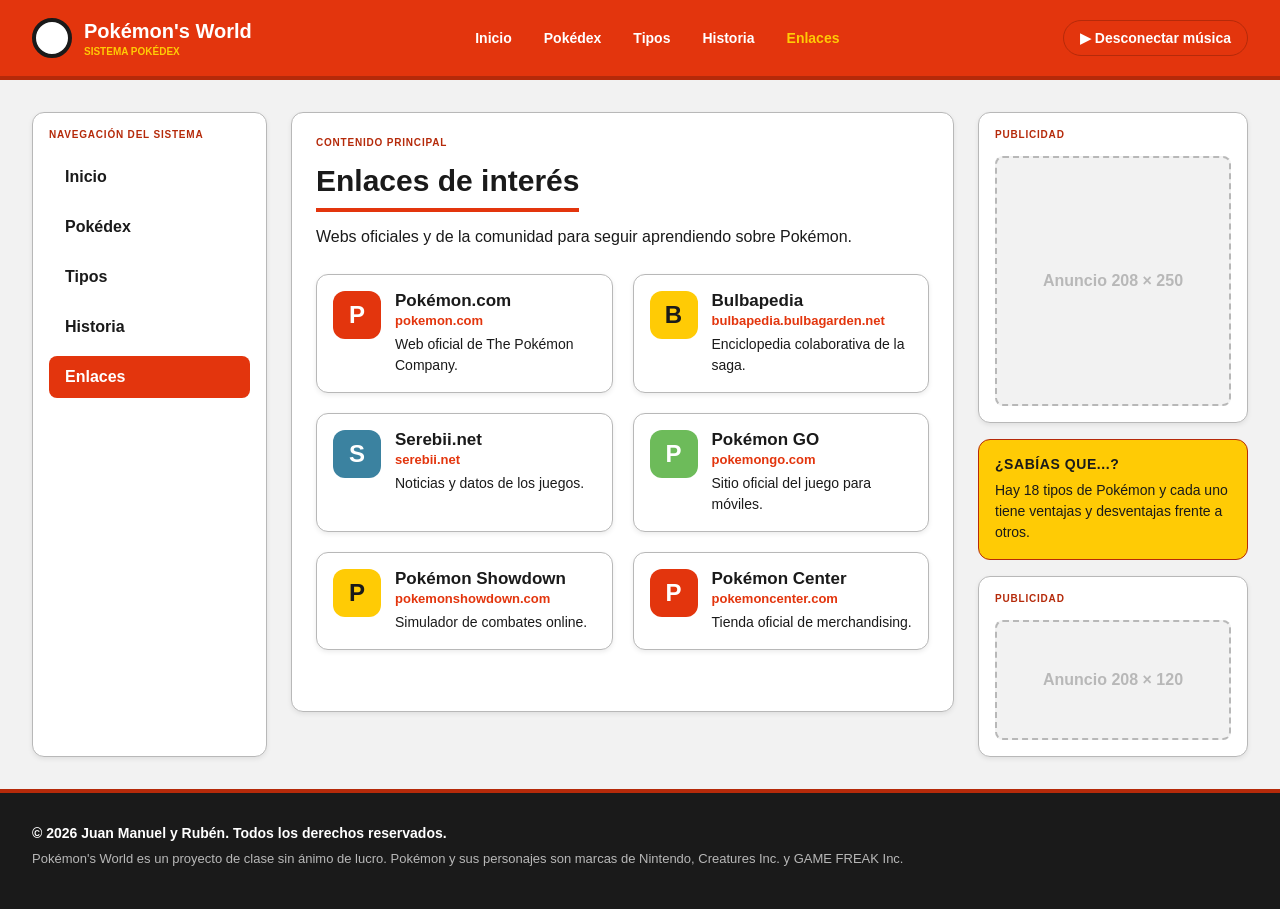
==== enlaces.html @ ff5cac97 "feat: Vistas enlazadas con index" ====
<!doctype html>
<html lang="es">
  <head>
    <meta charset="UTF-8" />
    <meta name="viewport" content="width=device-width, initial-scale=1.0" />

    <title>Pokémon's World | Enlaces</title>

    <link rel="stylesheet" href="css/style.css" />
  </head>

  <body class="page">
    <!-- HEADER -->
    <header class="header">
      <div class="header-container">
        <!-- Logo -->
        <div class="brand">
          <div class="pokeball"></div>

          <div>
            <h1>Pokémon's World</h1>

            <span> SISTEMA POKÉDEX </span>
          </div>
        </div>

        <!-- Header navigation -->
        <nav class="header-nav">
          <a href="index.html"> Inicio </a>

          <a href="pokedex.html"> Pokédex </a>

          <a href="tipos.html"> Tipos </a>

          <a href="historia.html"> Historia </a>

          <a href="enlaces.html" class="active"> Enlaces </a>
        </nav>

        <!-- Music -->
        <button class="music-button">▶ Desconectar música</button>
      </div>
    </header>

    <!-- PAGE LAYOUT -->
    <div class="page-layout">
      <!-- LEFT: NAVIGATION -->
      <aside class="left-sidebar">
        <div class="navigation-panel">
          <p class="panel-title">NAVEGACIÓN DEL SISTEMA</p>

          <nav class="side-nav">
            <a href="index.html"> Inicio </a>

            <a href="pokedex.html"> Pokédex </a>

            <a href="tipos.html"> Tipos </a>

            <a href="historia.html"> Historia </a>

            <a href="enlaces.html" class="active"> Enlaces </a>
          </nav>
        </div>
      </aside>

      <!-- CENTER: MAIN CONTENT -->
      <main class="main-content">
        <section class="content-panel">
          <p class="panel-title">CONTENIDO PRINCIPAL</p>

          <!-- PAGE TITLE -->
          <h1 class="page-title page-title--underline">Enlaces de interés</h1>

          <p class="page-intro">
            Webs oficiales y de la comunidad para seguir aprendiendo sobre
            Pokémon.
          </p>

          <!-- LINKS GRID -->
          <div class="card-grid card-grid--2">
            <article class="link-card">
              <div class="link-logo link-logo--red">P</div>

              <div class="link-body">
                <h2 class="link-name">Pokémon.com</h2>

                <p class="link-domain">pokemon.com</p>

                <p class="link-text">Web oficial de The Pokémon Company.</p>
              </div>
            </article>

            <article class="link-card">
              <div class="link-logo link-logo--yellow">B</div>

              <div class="link-body">
                <h2 class="link-name">Bulbapedia</h2>

                <p class="link-domain">bulbapedia.bulbagarden.net</p>

                <p class="link-text">Enciclopedia colaborativa de la saga.</p>
              </div>
            </article>

            <article class="link-card">
              <div class="link-logo link-logo--blue">S</div>

              <div class="link-body">
                <h2 class="link-name">Serebii.net</h2>

                <p class="link-domain">serebii.net</p>

                <p class="link-text">Noticias y datos de los juegos.</p>
              </div>
            </article>

            <article class="link-card">
              <div class="link-logo link-logo--green">P</div>

              <div class="link-body">
                <h2 class="link-name">Pokémon GO</h2>

                <p class="link-domain">pokemongo.com</p>

                <p class="link-text">Sitio oficial del juego para móviles.</p>
              </div>
            </article>

            <article class="link-card">
              <div class="link-logo link-logo--yellow">P</div>

              <div class="link-body">
                <h2 class="link-name">Pokémon Showdown</h2>

                <p class="link-domain">pokemonshowdown.com</p>

                <p class="link-text">Simulador de combates online.</p>
              </div>
            </article>

            <article class="link-card">
              <div class="link-logo link-logo--red">P</div>

              <div class="link-body">
                <h2 class="link-name">Pokémon Center</h2>

                <p class="link-domain">pokemoncenter.com</p>

                <p class="link-text">Tienda oficial de merchandising.</p>
              </div>
            </article>
          </div>
        </section>
      </main>

      <!-- RIGHT: SIDEBAR / ADS -->
      <aside class="right-sidebar">
        <!-- Ad 208 x 250 -->
        <div class="sidebar-panel">
          <p class="panel-title">PUBLICIDAD</p>

          <div class="ad-placeholder ad-placeholder--tall">
            <span> Anuncio 208 × 250 </span>
          </div>
        </div>

        <!-- Fun fact -->
        <div class="fact-box">
          <p class="fact-title">¿SABÍAS QUE...?</p>

          <p class="fact-text">
            Hay 18 tipos de Pokémon y cada uno tiene ventajas y desventajas
            frente a otros.
          </p>
        </div>

        <!-- Ad 208 x 120 -->
        <div class="sidebar-panel">
          <p class="panel-title">PUBLICIDAD</p>

          <div class="ad-placeholder ad-placeholder--wide">
            <span> Anuncio 208 × 120 </span>
          </div>
        </div>
      </aside>
    </div>

    <!-- FOOTER -->
    <footer class="footer">
      <div class="footer-container">
        <p class="footer-copy">
          © 2026 Juan Manuel y Rubén. Todos los derechos reservados.
        </p>

        <p class="footer-note">
          Pokémon's World es un proyecto de clase sin ánimo de lucro. Pokémon y
          sus personajes son marcas de Nintendo, Creatures Inc. y GAME FREAK
          Inc.
        </p>
      </div>
    </footer>
  </body>
</html>
---- css/style.css ----
/* ========================================
   VARIABLES
======================================== */

:root {
  --red: #e3350d;
  --dark-red: #b52a0a;
  --black: #1a1a1a;
  --white: #ffffff;
  --light-gray: #f2f2f2;
  --gray: #b8b8b8;
  --blue: #3b82a0;
  --green: #6dbb5a;
  --yellow: #ffcb05;
}

/* ========================================
   GENERAL
======================================== */

* {
  box-sizing: border-box;
}

html,
body {
  margin: 0;
  padding: 0;
}

/* Columna flex: el footer queda siempre pegado al fondo de la ventana
   aunque el contenido sea mas corto que el viewport. */
body {
  min-height: 100vh;

  display: flex;
  flex-direction: column;

  background-color: var(--light-gray);
  color: var(--black);

  font-family: Arial, Helvetica, sans-serif;
}

/* ========================================
   BACKGROUND GIF
======================================== */

.page {
  position: relative;
}

.page::before {
  content: "";

  position: fixed;
  top: 0;
  left: 0;

  width: 100%;
  height: 100%;

  background-image: url("https://piraticoctopus.home.blog/wp-content/uploads/2018/10/tumblr_pf9jk0OBYS1rv6iido1_540.gif");
  background-size: cover;
  background-position: center;
  background-repeat: no-repeat;

  opacity: 0.12;

  z-index: -1;

  pointer-events: none;
}

/* ========================================
   HEADER
======================================== */

.header {
  height: 80px;

  background-color: var(--red);

  border-bottom: 4px solid var(--dark-red);
}

.header-container {
  width: 100%;
  max-width: 1400px;
  height: 100%;

  margin: 0 auto;
  padding: 0 32px;

  display: flex;
  align-items: center;
  justify-content: space-between;
}

/* ========================================
   BRAND
======================================== */

.brand {
  display: flex;
  align-items: center;

  gap: 12px;
}

.brand h1 {
  margin: 0;

  color: var(--white);

  font-size: 20px;
  font-weight: bold;
}

.brand span {
  display: block;

  margin-top: 3px;

  color: var(--yellow);

  font-size: 10px;
  font-weight: bold;
}

/* Pokéball */

.pokeball {
  width: 40px;
  height: 40px;

  border: 4px solid var(--black);
  border-radius: 50%;

  background-color: var(--white);
}

/* ========================================
   HEADER NAVIGATION
======================================== */

.header-nav {
  display: flex;
  align-items: center;

  gap: 32px;
}

.header-nav a {
  color: var(--white);

  text-decoration: none;

  font-size: 14px;
  font-weight: 600;
}

.header-nav a:hover,
.header-nav a.active {
  color: var(--yellow);
}

/* ========================================
   MUSIC BUTTON
======================================== */

.music-button {
  padding: 9px 16px;

  border: 1px solid var(--dark-red);
  border-radius: 999px;

  background-color: var(--red);
  color: var(--white);

  font-size: 14px;
  font-weight: 600;

  cursor: pointer;
}

.music-button:hover {
  background-color: var(--dark-red);
}

/* ========================================
   PAGE LAYOUT
======================================== */

.page-layout {
  width: 100%;
  max-width: 1400px;

  margin: 0 auto;

  padding: 32px;

  display: grid;

  grid-template-columns:
    235px
    minmax(0, 1fr)
    270px;

  gap: 24px;

  /* Absorbe el espacio sobrante: el footer baja al fondo */
  flex: 1;
}

/* ========================================
   PANELS
======================================== */

.navigation-panel,
.content-panel,
.sidebar-panel {
  background-color: var(--white);

  border: 1px solid var(--gray);

  border-radius: 12px;

  box-shadow: 0 2px 5px rgba(0, 0, 0, 0.08);
}

/* Columna flex para que el panel de navegacion ocupe toda la altura
   de la fila, igual que hace el sidebar derecho. */
.left-sidebar {
  display: flex;
  flex-direction: column;
}

.navigation-panel {
  flex: 1;

  padding: 16px;
}

.content-panel {
  min-height: 600px;

  padding: 24px;
}

.sidebar-panel {
  padding: 16px;
}

/* ========================================
   PANEL TITLES
======================================== */

.panel-title {
  margin: 0 0 16px;

  color: var(--dark-red);

  font-size: 10px;
  font-weight: bold;

  letter-spacing: 0.08em;
}

/* ========================================
   LEFT NAVIGATION
======================================== */

.side-nav {
  display: flex;
  flex-direction: column;

  gap: 8px;
}

.side-nav a {
  padding: 12px 16px;

  border-radius: 8px;

  color: var(--black);

  text-decoration: none;

  font-weight: 600;
}

.side-nav a:hover,
.side-nav a.active {
  background-color: var(--red);

  color: var(--white);
}

/* ========================================
   MAIN CONTENT
======================================== */

.content-panel h2 {
  margin: 0 0 16px;

  font-size: 30px;
  font-weight: bold;
}

/* ========================================
   FOOTER
======================================== */

.footer {
  min-height: 120px;

  background-color: var(--black);

  border-top: 4px solid var(--dark-red);

  color: var(--white);
}

.footer-container {
  width: 100%;
  max-width: 1400px;

  margin: 0 auto;

  padding: 32px;

  display: flex;
  flex-direction: column;
  align-items: flex-start;
  justify-content: center;

  gap: 8px;

  text-align: left;
}

/* ========================================
   SIDEBAR LAYOUT
   ======================================== */

.left-sidebar,
.right-sidebar {
  display: flex;
  flex-direction: column;

  gap: 16px;
}

/* ========================================
   AD PLACEHOLDER
   ======================================== */

.ad-placeholder {
  border: 2px dashed var(--gray);

  border-radius: 8px;

  background-color: var(--light-gray);

  display: flex;
  align-items: center;
  justify-content: center;

  text-align: center;
}

.ad-placeholder span {
  color: var(--gray);

  font-weight: 600;
}

.ad-placeholder--tall {
  min-height: 250px;
}

.ad-placeholder--wide {
  min-height: 120px;
}

/* ========================================
   FACT BOX
   ======================================== */

.fact-box {
  padding: 16px;

  border: 1px solid var(--dark-red);

  border-radius: 12px;

  background-color: var(--yellow);
  color: var(--black);
}

.fact-title {
  margin: 0 0 8px;

  font-size: 14px;
  font-weight: bold;

  letter-spacing: 0.04em;
}

.fact-text {
  margin: 0;

  font-size: 14px;

  line-height: 1.5;
}


.footer-copy {
  margin: 0;

  font-size: 14px;
  font-weight: 600;
}

.footer-note {
  margin: 0;

  color: var(--gray);

  font-size: 13px;

  line-height: 1.5;
}

/* ========================================
   PAGE TITLES
   ======================================== */

.page-title {
  margin: 0 0 12px;

  font-size: 30px;
  font-weight: bold;
}

.page-title--underline {
  padding-bottom: 10px;

  border-bottom: 4px solid var(--red);

  display: inline-block;
}

.page-intro {
  margin: 0 0 24px;

  color: var(--black);

  font-size: 16px;

  line-height: 1.6;
}

/* Selector de dos clases: gana a la regla base .content-panel h2 */

.content-panel .section-title {
  margin: 32px 0 16px;

  font-size: 22px;
  font-weight: bold;
}

.section-actions {
  margin: 20px 0 0;

  text-align: center;
}

/* ========================================
   IMAGE PLACEHOLDER
   ======================================== */

.img-placeholder {
  min-height: 140px;

  border: 2px dashed var(--gray);

  border-radius: 8px;

  background-color: var(--light-gray);

  display: flex;
  align-items: center;
  justify-content: center;

  text-align: center;
}

.img-placeholder span {
  padding: 0 8px;

  color: var(--gray);

  font-size: 12px;
  font-weight: 600;

  letter-spacing: 0.04em;
}

.img-placeholder--small {
  min-height: 120px;
}

/* ========================================
   BUTTONS
   ======================================== */

.btn {
  padding: 11px 22px;

  border: 1px solid transparent;
  border-radius: 8px;

  font-family: inherit;
  font-size: 14px;
  font-weight: 600;

  text-decoration: none;

  cursor: pointer;
}

.btn-primary {
  background-color: var(--red);
  color: var(--white);
}

.btn-primary:hover {
  background-color: var(--dark-red);
}

.btn-ghost {
  border-color: var(--white);

  background-color: transparent;
  color: var(--white);
}

.btn-ghost:hover {
  background-color: var(--white);
  color: var(--blue);
}

.btn-outline {
  border-color: var(--red);

  background-color: var(--white);
  color: var(--red);
}

.btn-outline:hover {
  background-color: var(--red);
  color: var(--white);
}

.btn-small {
  padding: 8px 16px;

  font-size: 13px;
}

/* ========================================
   HERO
   ======================================== */

.hero {
  margin: 0 0 24px;

  padding: 40px;

  border-radius: 12px;

  background-color: var(--blue);
  color: var(--white);
}

.hero-label {
  display: inline-block;

  margin-bottom: 12px;

  color: var(--yellow);

  font-size: 12px;
  font-weight: bold;

  letter-spacing: 0.14em;
}

.hero-title {
  margin: 0 0 12px;

  font-size: 36px;
  font-weight: bold;
}

.hero-text {
  max-width: 480px;

  margin: 0 0 24px;

  font-size: 17px;

  line-height: 1.6;
}

.hero-actions {
  display: flex;

  gap: 12px;
}

/* ========================================
   CARD GRIDS
   ======================================== */

.card-grid {
  display: grid;

  gap: 20px;
}

.card-grid--3 {
  grid-template-columns: repeat(3, minmax(0, 1fr));
}

.card-grid--2 {
  grid-template-columns: repeat(2, minmax(0, 1fr));
}

/* ========================================
   CARDS
   ======================================== */

.card,
.pokemon-card,
.type-card,
.link-card {
  border: 1px solid var(--gray);

  border-radius: 12px;

  background-color: var(--white);

  box-shadow: 0 2px 5px rgba(0, 0, 0, 0.08);
}

.card,
.pokemon-card,
.type-card {
  padding: 16px;
}

/* Selector de dos clases: gana a la regla base .content-panel h2 */

.content-panel .card-title {
  margin: 0 0 8px;

  font-size: 20px;
  font-weight: bold;
}

.card-body {
  padding-top: 14px;
}

.card-text {
  margin: 0 0 14px;

  color: var(--black);

  font-size: 14px;

  line-height: 1.5;
}

.card-link {
  color: var(--red);

  font-size: 14px;
  font-weight: bold;

  text-decoration: none;
}

.card-link:hover {
  color: var(--dark-red);
  text-decoration: underline;
}

/* ========================================
   POKEDEX FILTERS
   ======================================== */

.filters {
  margin-bottom: 24px;

  padding: 16px;

  border: 1px solid var(--gray);

  border-radius: 12px;

  background-color: var(--light-gray);

  display: flex;
  align-items: flex-end;

  gap: 16px;
}

.filters-field {
  display: flex;
  flex-direction: column;

  gap: 6px;
}

.filters-field--search {
  flex: 1;
}

.filters-label {
  color: var(--dark-red);

  font-size: 11px;
  font-weight: bold;

  letter-spacing: 0.08em;

  text-transform: uppercase;
}

.filters-input,
.filters-select {
  width: 100%;

  padding: 10px 12px;

  border: 1px solid var(--gray);

  border-radius: 8px;

  background-color: var(--white);
  color: var(--black);

  font-family: inherit;
  font-size: 14px;
}

.filters-select {
  min-width: 190px;

  cursor: pointer;
}

.filters-input:focus,
.filters-select:focus {
  border-color: var(--red);

  outline: none;
}

/* ========================================
   POKEMON CARD
   ======================================== */

.pokemon-card {
  display: flex;
  flex-direction: column;
}

.pokemon-number {
  margin: 0 0 10px;

  color: var(--red);

  font-size: 15px;
  font-weight: bold;
}

/* Selector de dos clases: gana a la regla base .content-panel h2 */

.content-panel .pokemon-name {
  margin: 12px 0 10px;

  font-size: 19px;
  font-weight: bold;
}

.pokemon-types {
  margin: 0 0 14px;

  display: flex;
  flex-wrap: wrap;

  gap: 6px;
}

.pokemon-card .btn {
  margin-top: auto;

  align-self: flex-start;
}

/* ========================================
   TYPE CARD
   ======================================== */

.type-card {
  display: flex;
  flex-direction: column;
}

.type-card-badge {
  margin: 12px 0 8px;
}

.type-card-example {
  margin: 0;

  font-size: 14px;
  font-weight: 600;
}

/* ========================================
   TYPE BADGES
   ======================================== */

.type-badge {
  display: inline-block;

  padding: 4px 12px;

  border-radius: 999px;

  color: var(--white);

  font-size: 12px;
  font-weight: bold;

  letter-spacing: 0.04em;
}

.type-badge.normal {
  background-color: var(--gray);
  color: var(--black);
}

.type-badge.fuego {
  background-color: var(--red);
}

.type-badge.agua {
  background-color: var(--blue);
}

.type-badge.electrico {
  background-color: var(--yellow);
  color: var(--black);
}

.type-badge.planta {
  background-color: var(--green);
}

.type-badge.hielo {
  background-color: #5fc9d6;
}

.type-badge.veneno {
  background-color: #a45ec4;
}

.type-badge.tierra {
  background-color: #b98a3d;
}

.type-badge.volador {
  background-color: #7ea8e0;
}

.type-badge.psiquico {
  background-color: #d16ba5;
}

.type-badge.lucha {
  background-color: #c04a3a;
}

.type-badge.bicho {
  background-color: #7fa33a;
}

.type-badge.roca {
  background-color: #a68b52;
}

.type-badge.fantasma {
  background-color: #6b5b95;
}

.type-badge.dragon {
  background-color: #6a7ce0;
}

.type-badge.siniestro {
  background-color: #4a4459;
}

.type-badge.acero {
  background-color: #8f9bb3;
}

.type-badge.hada {
  background-color: #e08fc0;
}

/* ========================================
   VIDEO BLOCK
   ======================================== */

.video-placeholder {
  min-height: 320px;

  border-radius: 12px;

  background-color: var(--black);

  display: flex;
  align-items: center;
  justify-content: center;
}

.video-placeholder span {
  color: var(--gray);

  font-size: 16px;
  font-weight: bold;

  letter-spacing: 0.1em;
}

/* ========================================
   INTRO SPLIT (TEXT + IMAGE)
   ======================================== */

.intro-split {
  display: flex;
  align-items: flex-start;

  gap: 24px;
}

.intro-split-text {
  flex: 1;
}

.intro-split-media {
  width: 260px;

  min-height: 190px;
}

/* ========================================
   TIMELINE
   ======================================== */

.timeline {
  margin: 0;
  padding: 0;

  list-style: none;

  display: flex;
  flex-direction: column;

  gap: 16px;
}

.timeline-item {
  display: grid;

  grid-template-columns: 110px minmax(0, 1fr);

  align-items: stretch;

  gap: 20px;
}

.timeline-year {
  margin: 0;

  border-radius: 12px;

  background-color: var(--red);
  color: var(--white);

  display: flex;
  align-items: center;
  justify-content: center;

  font-size: 20px;
  font-weight: bold;
}

.timeline-card {
  padding: 16px 20px;

  border: 1px solid var(--gray);

  border-radius: 12px;

  background-color: var(--white);

  box-shadow: 0 2px 5px rgba(0, 0, 0, 0.08);
}

.timeline-title {
  margin: 0 0 6px;

  font-size: 17px;
  font-weight: bold;
}

.timeline-text {
  margin: 0;

  font-size: 14px;

  line-height: 1.5;
}

/* ========================================
   LINK CARD
   ======================================== */

.link-card {
  padding: 16px;

  display: flex;
  align-items: flex-start;

  gap: 14px;
}

.link-logo {
  width: 48px;
  height: 48px;

  flex-shrink: 0;

  border-radius: 12px;

  color: var(--white);

  display: flex;
  align-items: center;
  justify-content: center;

  font-size: 24px;
  font-weight: bold;
}

.link-logo--red {
  background-color: var(--red);
}

.link-logo--blue {
  background-color: var(--blue);
}

.link-logo--green {
  background-color: var(--green);
}

.link-logo--yellow {
  background-color: var(--yellow);
  color: var(--black);
}

/* Selector de dos clases: gana a la regla base .content-panel h2 */

.content-panel .link-name {
  margin: 0 0 2px;

  font-size: 17px;
  font-weight: bold;
}

.link-domain {
  margin: 0 0 6px;

  color: var(--red);

  font-size: 13px;
  font-weight: bold;
}

.link-text {
  margin: 0;

  font-size: 14px;

  line-height: 1.5;
}
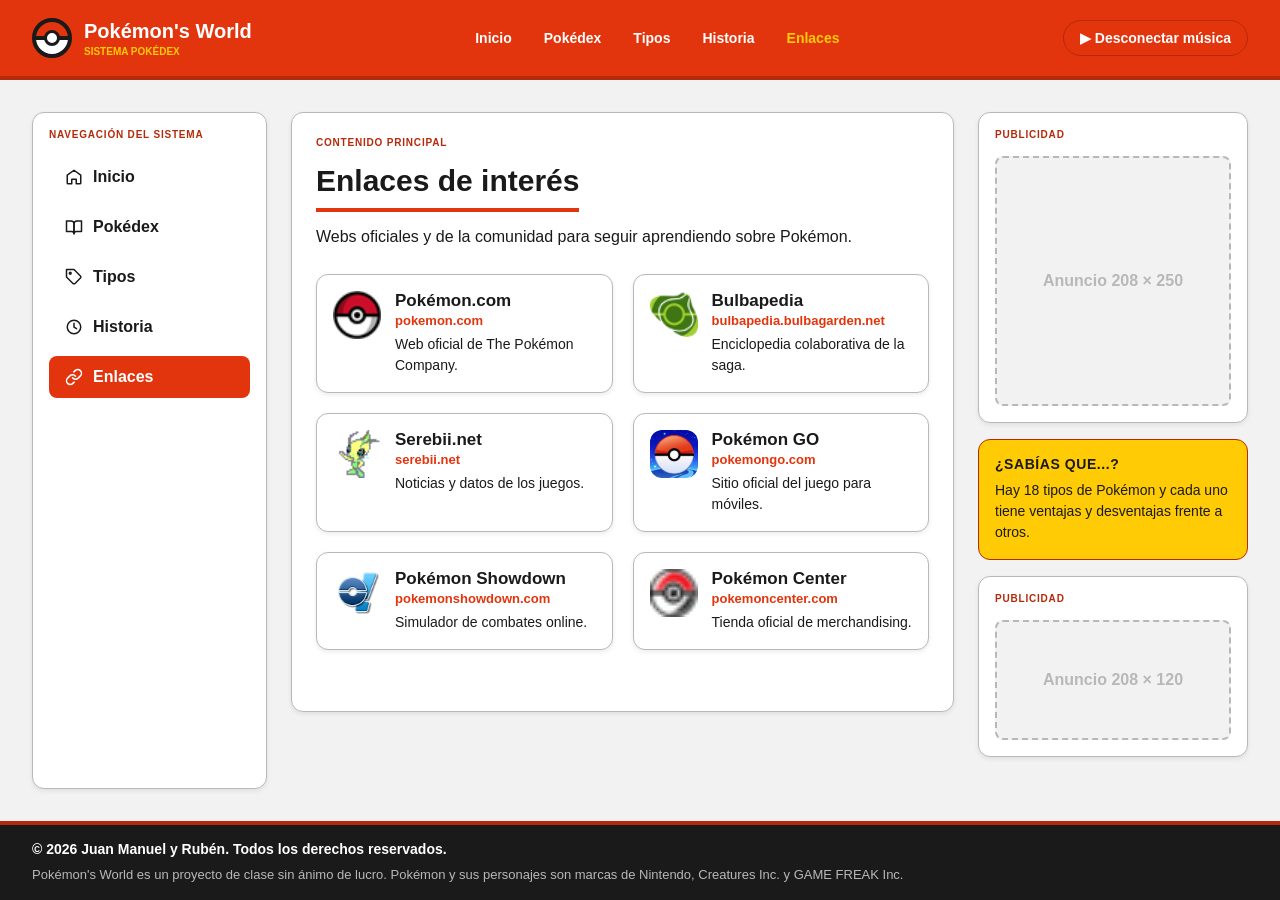
==== commit dabba073: "feat: CSS reducido y proyecto formateado" ====
--- a/enlaces.html
+++ b/enlaces.html
@@ -3,199 +3,197 @@
   <head>
     <meta charset="UTF-8" />
     <meta name="viewport" content="width=device-width, initial-scale=1.0" />
-
     <title>Pokémon's World | Enlaces</title>
-
     <link rel="stylesheet" href="css/style.css" />
   </head>
-
   <body class="page">
-    <!-- HEADER -->
+    <!-- Cabecera -->
     <header class="header">
       <div class="header-container">
         <!-- Logo -->
         <div class="brand">
           <div class="pokeball"></div>
-
           <div>
             <h1>Pokémon's World</h1>
-
             <span> SISTEMA POKÉDEX </span>
           </div>
         </div>
-
-        <!-- Header navigation -->
+        <!-- Navegación principal -->
         <nav class="header-nav">
           <a href="index.html"> Inicio </a>
-
           <a href="pokedex.html"> Pokédex </a>
-
           <a href="tipos.html"> Tipos </a>
-
           <a href="historia.html"> Historia </a>
-
           <a href="enlaces.html" class="active"> Enlaces </a>
         </nav>
-
-        <!-- Music -->
+        <!-- Botón de música -->
         <button class="music-button">▶ Desconectar música</button>
       </div>
     </header>
-
-    <!-- PAGE LAYOUT -->
+    <!-- Estructura de la página -->
     <div class="page-layout">
-      <!-- LEFT: NAVIGATION -->
+      <!-- Menú lateral -->
       <aside class="left-sidebar">
         <div class="navigation-panel">
           <p class="panel-title">NAVEGACIÓN DEL SISTEMA</p>
-
           <nav class="side-nav">
-            <a href="index.html"> Inicio </a>
-
-            <a href="pokedex.html"> Pokédex </a>
-
-            <a href="tipos.html"> Tipos </a>
-
-            <a href="historia.html"> Historia </a>
-
-            <a href="enlaces.html" class="active"> Enlaces </a>
+            <a href="index.html">
+              <svg class="nav-icon" viewBox="0 0 24 24" aria-hidden="true">
+                <path d="M3 9.5 12 3l9 6.5V20a1 1 0 0 1-1 1h-5v-6H9v6H4a1 1 0 0 1-1-1z" />
+              </svg>
+              Inicio
+            </a>
+            <a href="pokedex.html">
+              <svg class="nav-icon" viewBox="0 0 24 24" aria-hidden="true">
+                <path d="M2 4h6a4 4 0 0 1 4 4v13a3 3 0 0 0-3-3H2z" />
+                <path d="M22 4h-6a4 4 0 0 0-4 4v13a3 3 0 0 1 3-3h7z" />
+              </svg>
+              Pokédex
+            </a>
+            <a href="tipos.html">
+              <svg class="nav-icon" viewBox="0 0 24 24" aria-hidden="true">
+                <path
+                  d="M20.59 13.41l-7.17 7.17a2 2 0 0 1-2.83 0L2 12V2h10l8.59 8.59a2 2 0 0 1 0 2.82z"
+                />
+                <circle cx="7" cy="7" r="1.2" />
+              </svg>
+              Tipos
+            </a>
+            <a href="historia.html">
+              <svg class="nav-icon" viewBox="0 0 24 24" aria-hidden="true">
+                <circle cx="12" cy="12" r="9" />
+                <path d="M12 7v5.2l3.4 2" />
+              </svg>
+              Historia
+            </a>
+            <a href="enlaces.html" class="active">
+              <svg class="nav-icon" viewBox="0 0 24 24" aria-hidden="true">
+                <path d="M10 13a5 5 0 0 0 7.54.54l3-3a5 5 0 0 0-7.07-7.07l-1.72 1.71" />
+                <path d="M14 11a5 5 0 0 0-7.54-.54l-3 3a5 5 0 0 0 7.07 7.07l1.71-1.71" />
+              </svg>
+              Enlaces
+            </a>
           </nav>
         </div>
       </aside>
-
-      <!-- CENTER: MAIN CONTENT -->
+      <!-- Contenido principal -->
       <main class="main-content">
         <section class="content-panel">
           <p class="panel-title">CONTENIDO PRINCIPAL</p>
-
-          <!-- PAGE TITLE -->
+          <!-- Título de la página -->
           <h1 class="page-title page-title--underline">Enlaces de interés</h1>
-
           <p class="page-intro">
-            Webs oficiales y de la comunidad para seguir aprendiendo sobre
-            Pokémon.
+            Webs oficiales y de la comunidad para seguir aprendiendo sobre Pokémon.
           </p>
-
-          <!-- LINKS GRID -->
+          <!-- Enlaces -->
           <div class="card-grid card-grid--2">
             <article class="link-card">
-              <div class="link-logo link-logo--red">P</div>
-
-              <div class="link-body">
-                <h2 class="link-name">Pokémon.com</h2>
-
+              <img
+                class="link-logo"
+                src="img/logos/pokemon-com.png"
+                alt=""
+                width="48"
+                height="48"
+              />
+              <div class="link-body">
+                <h2 class="link-name"><a href="https://www.pokemon.com">Pokémon.com</a></h2>
                 <p class="link-domain">pokemon.com</p>
-
                 <p class="link-text">Web oficial de The Pokémon Company.</p>
               </div>
             </article>
-
-            <article class="link-card">
-              <div class="link-logo link-logo--yellow">B</div>
-
-              <div class="link-body">
-                <h2 class="link-name">Bulbapedia</h2>
-
+            <article class="link-card">
+              <img class="link-logo" src="img/logos/bulbapedia.png" alt="" width="48" height="48" />
+              <div class="link-body">
+                <h2 class="link-name">
+                  <a href="https://bulbapedia.bulbagarden.net">Bulbapedia</a>
+                </h2>
                 <p class="link-domain">bulbapedia.bulbagarden.net</p>
-
                 <p class="link-text">Enciclopedia colaborativa de la saga.</p>
               </div>
             </article>
-
-            <article class="link-card">
-              <div class="link-logo link-logo--blue">S</div>
-
-              <div class="link-body">
-                <h2 class="link-name">Serebii.net</h2>
-
+            <article class="link-card">
+              <img class="link-logo" src="img/logos/serebii.png" alt="" width="48" height="48" />
+              <div class="link-body">
+                <h2 class="link-name"><a href="https://serebii.net">Serebii.net</a></h2>
                 <p class="link-domain">serebii.net</p>
-
                 <p class="link-text">Noticias y datos de los juegos.</p>
               </div>
             </article>
-
-            <article class="link-card">
-              <div class="link-logo link-logo--green">P</div>
-
-              <div class="link-body">
-                <h2 class="link-name">Pokémon GO</h2>
-
+            <article class="link-card">
+              <img class="link-logo" src="img/logos/pokemongo.png" alt="" width="48" height="48" />
+              <div class="link-body">
+                <h2 class="link-name"><a href="https://pokemongo.com">Pokémon GO</a></h2>
                 <p class="link-domain">pokemongo.com</p>
-
                 <p class="link-text">Sitio oficial del juego para móviles.</p>
               </div>
             </article>
-
-            <article class="link-card">
-              <div class="link-logo link-logo--yellow">P</div>
-
-              <div class="link-body">
-                <h2 class="link-name">Pokémon Showdown</h2>
-
+            <article class="link-card">
+              <img
+                class="link-logo"
+                src="img/logos/pokemonshowdown.png"
+                alt=""
+                width="48"
+                height="48"
+              />
+              <div class="link-body">
+                <h2 class="link-name">
+                  <a href="https://pokemonshowdown.com">Pokémon Showdown</a>
+                </h2>
                 <p class="link-domain">pokemonshowdown.com</p>
-
                 <p class="link-text">Simulador de combates online.</p>
               </div>
             </article>
-
-            <article class="link-card">
-              <div class="link-logo link-logo--red">P</div>
-
-              <div class="link-body">
-                <h2 class="link-name">Pokémon Center</h2>
-
+            <article class="link-card">
+              <img
+                class="link-logo"
+                src="img/logos/pokemoncenter.png"
+                alt=""
+                width="48"
+                height="48"
+              />
+              <div class="link-body">
+                <h2 class="link-name">
+                  <a href="https://www.pokemoncenter.com">Pokémon Center</a>
+                </h2>
                 <p class="link-domain">pokemoncenter.com</p>
-
                 <p class="link-text">Tienda oficial de merchandising.</p>
               </div>
             </article>
           </div>
         </section>
       </main>
-
-      <!-- RIGHT: SIDEBAR / ADS -->
+      <!-- Publicidad -->
       <aside class="right-sidebar">
-        <!-- Ad 208 x 250 -->
+        <!-- Anuncio 208x250 -->
         <div class="sidebar-panel">
           <p class="panel-title">PUBLICIDAD</p>
-
           <div class="ad-placeholder ad-placeholder--tall">
             <span> Anuncio 208 × 250 </span>
           </div>
         </div>
-
-        <!-- Fun fact -->
+        <!-- Dato curioso -->
         <div class="fact-box">
           <p class="fact-title">¿SABÍAS QUE...?</p>
-
           <p class="fact-text">
-            Hay 18 tipos de Pokémon y cada uno tiene ventajas y desventajas
-            frente a otros.
+            Hay 18 tipos de Pokémon y cada uno tiene ventajas y desventajas frente a otros.
           </p>
         </div>
-
-        <!-- Ad 208 x 120 -->
+        <!-- Anuncio 208x120 -->
         <div class="sidebar-panel">
           <p class="panel-title">PUBLICIDAD</p>
-
           <div class="ad-placeholder ad-placeholder--wide">
             <span> Anuncio 208 × 120 </span>
           </div>
         </div>
       </aside>
     </div>
-
-    <!-- FOOTER -->
+    <!-- Pie de página -->
     <footer class="footer">
       <div class="footer-container">
-        <p class="footer-copy">
-          © 2026 Juan Manuel y Rubén. Todos los derechos reservados.
-        </p>
-
+        <p class="footer-copy">© 2026 Juan Manuel y Rubén. Todos los derechos reservados.</p>
         <p class="footer-note">
-          Pokémon's World es un proyecto de clase sin ánimo de lucro. Pokémon y
-          sus personajes son marcas de Nintendo, Creatures Inc. y GAME FREAK
-          Inc.
+          Pokémon's World es un proyecto de clase sin ánimo de lucro. Pokémon y sus personajes son
+          marcas de Nintendo, Creatures Inc. y GAME FREAK Inc.
         </p>
       </div>
     </footer>
--- a/css/style.css
+++ b/css/style.css
@@ -1,1118 +1,232 @@
-/* ========================================
-   VARIABLES
-======================================== */
-
+/* VARIABLES */
 :root {
-  --red: #e3350d;
-  --dark-red: #b52a0a;
-  --black: #1a1a1a;
-  --white: #ffffff;
-  --light-gray: #f2f2f2;
-  --gray: #b8b8b8;
-  --blue: #3b82a0;
-  --green: #6dbb5a;
+  --red: #e3350d;   
+  --dark-red: #b52a0a;   
+  --black: #1a1a1a;   
+  --white: #fff;
+  --light: #f2f2f2; 
+  --gray: #b8b8b8;      
+  --blue: #3b82a0;    
+  --green: #6dbb5a;   
   --yellow: #ffcb05;
-}
-
-/* ========================================
-   GENERAL
-======================================== */
-
-* {
-  box-sizing: border-box;
-}
-
-html,
-body {
-  margin: 0;
-  padding: 0;
-}
-
-/* Columna flex: el footer queda siempre pegado al fondo de la ventana
-   aunque el contenido sea mas corto que el viewport. */
+  --max: 1400px;    
+  --pad: 32px;          
+  --radius: 12px;     
+  --shadow: 0 2px 5px rgba(0, 0, 0, 0.08);
+}
+
+/* REINICIO + ESTRUCTURA GENERAL */
+* { box-sizing: border-box; }
+html, body { margin: 0; padding: 0; }
+
 body {
   min-height: 100vh;
-
   display: flex;
   flex-direction: column;
-
-  background-color: var(--light-gray);
+  background: var(--light);
   color: var(--black);
-
   font-family: Arial, Helvetica, sans-serif;
 }
 
-/* ========================================
-   BACKGROUND GIF
-======================================== */
-
-.page {
-  position: relative;
-}
+.page { position: relative; }
 
 .page::before {
   content: "";
-
   position: fixed;
-  top: 0;
-  left: 0;
-
+  inset: 0;
+  background: url("https://piraticoctopus.home.blog/wp-content/uploads/2018/10/tumblr_pf9jk0OBYS1rv6iido1_540.gif") center / cover no-repeat;
+  opacity: 0.12;
+  z-index: -1;
+  pointer-events: none;
+}
+
+/* PRIMITIVOS COMPARTIDOS — única definición del ancho de rejilla y de la superficie de las tarjetas */
+.header-container, .page-layout, .footer-container {
   width: 100%;
-  height: 100%;
-
-  background-image: url("https://piraticoctopus.home.blog/wp-content/uploads/2018/10/tumblr_pf9jk0OBYS1rv6iido1_540.gif");
-  background-size: cover;
-  background-position: center;
-  background-repeat: no-repeat;
-
-  opacity: 0.12;
-
-  z-index: -1;
-
-  pointer-events: none;
-}
-
-/* ========================================
-   HEADER
-======================================== */
-
-.header {
-  height: 80px;
-
-  background-color: var(--red);
-
-  border-bottom: 4px solid var(--dark-red);
-}
-
-.header-container {
-  width: 100%;
-  max-width: 1400px;
-  height: 100%;
-
+  max-width: var(--max);
   margin: 0 auto;
-  padding: 0 32px;
-
-  display: flex;
-  align-items: center;
-  justify-content: space-between;
-}
-
-/* ========================================
-   BRAND
-======================================== */
-
-.brand {
-  display: flex;
-  align-items: center;
-
-  gap: 12px;
-}
-
-.brand h1 {
-  margin: 0;
-
+  padding: 0 var(--pad);
+}
+
+.navigation-panel, .content-panel, .sidebar-panel,
+.card, .pokemon-card, .type-card, .link-card, .timeline-card {
+  background: var(--white);
+  border: 1px solid var(--gray);
+  border-radius: var(--radius);
+  box-shadow: var(--shadow);
+}
+
+/* CABECERA */
+.header { height: 80px; background: var(--red); border-bottom: 4px solid var(--dark-red); }
+.header-container { height: 100%; display: flex; align-items: center; justify-content: space-between; }
+
+.brand { display: flex; align-items: center; gap: 12px; }
+.brand h1 { margin: 0; color: var(--white); font-size: 20px; font-weight: bold; }
+.brand span { display: block; margin-top: 3px; color: var(--yellow); font-size: 10px; font-weight: bold; }
+.pokeball { position: relative; width: 40px; height: 40px; border: 4px solid var(--black); border-radius: 50%; background: linear-gradient(var(--red) 0 45%, var(--black) 45% 55%, var(--white) 55% 100%); }
+.pokeball::after { content: ""; position: absolute; top: 50%; left: 50%; transform: translate(-50%, -50%); width: 10px; height: 10px; border: 3px solid var(--black); border-radius: 50%; background: var(--white); }
+
+.header-nav { display: flex; align-items: center; gap: 32px; }
+.header-nav a { color: var(--white); text-decoration: none; font-size: 14px; font-weight: 600; }
+.header-nav a:hover, .header-nav a.active { color: var(--yellow); }
+
+.music-button {
+  padding: 9px 16px;
+  border: 1px solid var(--dark-red);
+  border-radius: 999px;
+  background: var(--red);
   color: var(--white);
-
-  font-size: 20px;
-  font-weight: bold;
-}
-
-.brand span {
-  display: block;
-
-  margin-top: 3px;
-
-  color: var(--yellow);
-
-  font-size: 10px;
-  font-weight: bold;
-}
-
-/* Pokéball */
-
-.pokeball {
-  width: 40px;
-  height: 40px;
-
-  border: 4px solid var(--black);
-  border-radius: 50%;
-
-  background-color: var(--white);
-}
-
-/* ========================================
-   HEADER NAVIGATION
-======================================== */
-
-.header-nav {
-  display: flex;
-  align-items: center;
-
-  gap: 32px;
-}
-
-.header-nav a {
-  color: var(--white);
-
-  text-decoration: none;
-
   font-size: 14px;
   font-weight: 600;
-}
-
-.header-nav a:hover,
-.header-nav a.active {
-  color: var(--yellow);
-}
-
-/* ========================================
-   MUSIC BUTTON
-======================================== */
-
-.music-button {
-  padding: 9px 16px;
-
-  border: 1px solid var(--dark-red);
-  border-radius: 999px;
-
-  background-color: var(--red);
-  color: var(--white);
-
-  font-size: 14px;
-  font-weight: 600;
-
   cursor: pointer;
 }
-
-.music-button:hover {
-  background-color: var(--dark-red);
-}
-
-/* ========================================
-   PAGE LAYOUT
-======================================== */
-
+.music-button:hover { background: var(--dark-red); }
+
+/* REJILLA PRINCIPAL + NAVEGACIÓN LATERAL */
 .page-layout {
-  width: 100%;
-  max-width: 1400px;
-
-  margin: 0 auto;
-
-  padding: 32px;
-
+  padding: var(--pad);
   display: grid;
-
-  grid-template-columns:
-    235px
-    minmax(0, 1fr)
-    270px;
-
+  grid-template-columns: 235px minmax(0, 1fr) 270px;
   gap: 24px;
-
-  /* Absorbe el espacio sobrante: el footer baja al fondo */
   flex: 1;
 }
 
-/* ========================================
-   PANELS
-======================================== */
-
-.navigation-panel,
-.content-panel,
-.sidebar-panel {
-  background-color: var(--white);
-
-  border: 1px solid var(--gray);
-
-  border-radius: 12px;
-
-  box-shadow: 0 2px 5px rgba(0, 0, 0, 0.08);
-}
-
-/* Columna flex para que el panel de navegacion ocupe toda la altura
-   de la fila, igual que hace el sidebar derecho. */
-.left-sidebar {
-  display: flex;
-  flex-direction: column;
-}
-
-.navigation-panel {
-  flex: 1;
-
-  padding: 16px;
-}
-
-.content-panel {
-  min-height: 600px;
-
-  padding: 24px;
-}
-
-.sidebar-panel {
-  padding: 16px;
-}
-
-/* ========================================
-   PANEL TITLES
-======================================== */
-
-.panel-title {
-  margin: 0 0 16px;
-
-  color: var(--dark-red);
-
-  font-size: 10px;
-  font-weight: bold;
-
-  letter-spacing: 0.08em;
-}
-
-/* ========================================
-   LEFT NAVIGATION
-======================================== */
-
-.side-nav {
-  display: flex;
-  flex-direction: column;
-
-  gap: 8px;
-}
-
-.side-nav a {
-  padding: 12px 16px;
-
-  border-radius: 8px;
-
-  color: var(--black);
-
-  text-decoration: none;
-
-  font-weight: 600;
-}
-
-.side-nav a:hover,
-.side-nav a.active {
-  background-color: var(--red);
-
-  color: var(--white);
-}
-
-/* ========================================
-   MAIN CONTENT
-======================================== */
-
-.content-panel h2 {
-  margin: 0 0 16px;
-
-  font-size: 30px;
-  font-weight: bold;
-}
-
-/* ========================================
-   FOOTER
-======================================== */
-
-.footer {
-  min-height: 120px;
-
-  background-color: var(--black);
-
-  border-top: 4px solid var(--dark-red);
-
-  color: var(--white);
-}
-
-.footer-container {
-  width: 100%;
-  max-width: 1400px;
-
-  margin: 0 auto;
-
-  padding: 32px;
-
-  display: flex;
-  flex-direction: column;
-  align-items: flex-start;
-  justify-content: center;
-
-  gap: 8px;
-
-  text-align: left;
-}
-
-/* ========================================
-   SIDEBAR LAYOUT
-   ======================================== */
-
-.left-sidebar,
-.right-sidebar {
-  display: flex;
-  flex-direction: column;
-
-  gap: 16px;
-}
-
-/* ========================================
-   AD PLACEHOLDER
-   ======================================== */
-
-.ad-placeholder {
-  border: 2px dashed var(--gray);
-
-  border-radius: 8px;
-
-  background-color: var(--light-gray);
-
-  display: flex;
-  align-items: center;
-  justify-content: center;
-
-  text-align: center;
-}
-
-.ad-placeholder span {
-  color: var(--gray);
-
-  font-weight: 600;
-}
-
-.ad-placeholder--tall {
-  min-height: 250px;
-}
-
-.ad-placeholder--wide {
-  min-height: 120px;
-}
-
-/* ========================================
-   FACT BOX
-   ======================================== */
-
-.fact-box {
-  padding: 16px;
-
-  border: 1px solid var(--dark-red);
-
-  border-radius: 12px;
-
-  background-color: var(--yellow);
-  color: var(--black);
-}
-
-.fact-title {
-  margin: 0 0 8px;
-
-  font-size: 14px;
-  font-weight: bold;
-
-  letter-spacing: 0.04em;
-}
-
-.fact-text {
-  margin: 0;
-
-  font-size: 14px;
-
-  line-height: 1.5;
-}
-
-
-.footer-copy {
-  margin: 0;
-
-  font-size: 14px;
-  font-weight: 600;
-}
-
-.footer-note {
-  margin: 0;
-
-  color: var(--gray);
-
-  font-size: 13px;
-
-  line-height: 1.5;
-}
-
-/* ========================================
-   PAGE TITLES
-   ======================================== */
-
-.page-title {
-  margin: 0 0 12px;
-
-  font-size: 30px;
-  font-weight: bold;
-}
-
-.page-title--underline {
-  padding-bottom: 10px;
-
-  border-bottom: 4px solid var(--red);
-
-  display: inline-block;
-}
-
-.page-intro {
-  margin: 0 0 24px;
-
-  color: var(--black);
-
-  font-size: 16px;
-
-  line-height: 1.6;
-}
-
-/* Selector de dos clases: gana a la regla base .content-panel h2 */
-
-.content-panel .section-title {
-  margin: 32px 0 16px;
-
-  font-size: 22px;
-  font-weight: bold;
-}
-
-.section-actions {
-  margin: 20px 0 0;
-
-  text-align: center;
-}
-
-/* ========================================
-   IMAGE PLACEHOLDER
-   ======================================== */
-
-.img-placeholder {
-  min-height: 140px;
-
-  border: 2px dashed var(--gray);
-
-  border-radius: 8px;
-
-  background-color: var(--light-gray);
-
-  display: flex;
-  align-items: center;
-  justify-content: center;
-
-  text-align: center;
-}
-
-.img-placeholder span {
-  padding: 0 8px;
-
-  color: var(--gray);
-
-  font-size: 12px;
-  font-weight: 600;
-
-  letter-spacing: 0.04em;
-}
-
-.img-placeholder--small {
-  min-height: 120px;
-}
-
-/* ========================================
-   BUTTONS
-   ======================================== */
-
+.left-sidebar, .right-sidebar { display: flex; flex-direction: column; gap: 16px; }
+.navigation-panel { flex: 1; padding: 16px; }
+.sidebar-panel { padding: 16px; }
+.content-panel { min-height: 600px; padding: 24px; }
+
+.side-nav { display: flex; flex-direction: column; gap: 8px; }
+.side-nav a { display: flex; align-items: center; gap: 10px; padding: 12px 16px; border-radius: 8px; color: var(--black); text-decoration: none; font-weight: 600; }
+.side-nav a:hover, .side-nav a.active { background: var(--red); color: var(--white); }
+
+/* ICONOS DE LA NAVEGACION */
+.nav-icon { width: 18px; height: 18px; flex-shrink: 0; fill: none; stroke: currentColor; stroke-width: 2; stroke-linecap: round; stroke-linejoin: round; }
+
+/* PIE DE PÁGINA */
+.footer { background: var(--black); border-top: 4px solid var(--dark-red); color: var(--white); }
+.footer-container { padding: 16px var(--pad); }
+.footer-copy { margin: 0; font-size: 14px; font-weight: 600; }
+.footer-note { margin: 8px 0 0; color: var(--gray); font-size: 13px; line-height: 1.5; }
+
+/* TIPOGRAFÍA — cada título es un selector de clase simple, sin guerras de especificidad */
+.panel-title { margin: 0 0 16px; color: var(--dark-red); font-size: 10px; font-weight: bold; letter-spacing: 0.08em; }
+.page-title { margin: 0 0 12px; font-size: 30px; font-weight: bold; }
+.page-title--underline { padding-bottom: 10px; border-bottom: 4px solid var(--red); display: inline-block; }
+.page-intro { margin: 0 0 24px; font-size: 16px; line-height: 1.6; }
+.section-title { margin: 32px 0 16px; font-size: 22px; font-weight: bold; }
+.section-actions { margin: 20px 0 0; text-align: center; }
+
+/* MARCADORES DE POSICIÓN — anuncios, imágenes y vídeo */
+.ad-placeholder, .img-placeholder, .video-placeholder { display: flex; align-items: center; justify-content: center; text-align: center; }
+.ad-placeholder, .img-placeholder { border: 2px dashed var(--gray); border-radius: 8px; background: var(--light); }
+.ad-placeholder span, .img-placeholder span, .video-placeholder span { color: var(--gray); font-weight: 600; }
+.ad-placeholder--tall { min-height: 250px; }
+.ad-placeholder--wide, .img-placeholder--small { min-height: 120px; }
+.img-placeholder { min-height: 140px; }
+.img-placeholder span { padding: 0 8px; font-size: 12px; letter-spacing: 0.04em; }
+.video-placeholder { min-height: 320px; border-radius: var(--radius); background: var(--black); }
+.video-placeholder span { font-size: 16px; font-weight: bold; letter-spacing: 0.1em; }
+
+/* CAJA DE DATO CURIOSO */
+.fact-box { padding: 16px; border: 1px solid var(--dark-red); border-radius: var(--radius); background: var(--yellow); color: var(--black); }
+.fact-title { margin: 0 0 8px; font-size: 14px; font-weight: bold; letter-spacing: 0.04em; }
+.fact-text { margin: 0; font-size: 14px; line-height: 1.5; }
+
+/* BANNER PRINCIPAL */
+.hero { margin: 0 0 24px; padding: 40px; border-radius: var(--radius); background: var(--blue); color: var(--white); }
+.hero-label { display: inline-block; margin-bottom: 12px; color: var(--yellow); font-size: 12px; font-weight: bold; letter-spacing: 0.14em; }
+.hero-title { margin: 0 0 12px; font-size: 36px; font-weight: bold; }
+.hero-text { max-width: 480px; margin: 0 0 24px; font-size: 17px; line-height: 1.6; }
+.hero-actions { display: flex; gap: 12px; }
+
+/* BOTONES */
 .btn {
   padding: 11px 22px;
-
   border: 1px solid transparent;
   border-radius: 8px;
-
   font-family: inherit;
   font-size: 14px;
   font-weight: 600;
-
   text-decoration: none;
-
   cursor: pointer;
 }
-
-.btn-primary {
-  background-color: var(--red);
-  color: var(--white);
-}
-
-.btn-primary:hover {
-  background-color: var(--dark-red);
-}
-
-.btn-ghost {
-  border-color: var(--white);
-
-  background-color: transparent;
-  color: var(--white);
-}
-
-.btn-ghost:hover {
-  background-color: var(--white);
-  color: var(--blue);
-}
-
-.btn-outline {
-  border-color: var(--red);
-
-  background-color: var(--white);
-  color: var(--red);
-}
-
-.btn-outline:hover {
-  background-color: var(--red);
-  color: var(--white);
-}
-
-.btn-small {
-  padding: 8px 16px;
-
-  font-size: 13px;
-}
-
-/* ========================================
-   HERO
-   ======================================== */
-
-.hero {
-  margin: 0 0 24px;
-
-  padding: 40px;
-
-  border-radius: 12px;
-
-  background-color: var(--blue);
-  color: var(--white);
-}
-
-.hero-label {
-  display: inline-block;
-
-  margin-bottom: 12px;
-
-  color: var(--yellow);
-
-  font-size: 12px;
-  font-weight: bold;
-
-  letter-spacing: 0.14em;
-}
-
-.hero-title {
-  margin: 0 0 12px;
-
-  font-size: 36px;
-  font-weight: bold;
-}
-
-.hero-text {
-  max-width: 480px;
-
-  margin: 0 0 24px;
-
-  font-size: 17px;
-
-  line-height: 1.6;
-}
-
-.hero-actions {
-  display: flex;
-
-  gap: 12px;
-}
-
-/* ========================================
-   CARD GRIDS
-   ======================================== */
-
-.card-grid {
-  display: grid;
-
-  gap: 20px;
-}
-
-.card-grid--3 {
-  grid-template-columns: repeat(3, minmax(0, 1fr));
-}
-
-.card-grid--2 {
-  grid-template-columns: repeat(2, minmax(0, 1fr));
-}
-
-/* ========================================
-   CARDS
-   ======================================== */
-
-.card,
-.pokemon-card,
-.type-card,
-.link-card {
+.btn-small { padding: 8px 16px; font-size: 13px; }
+.btn-primary { background: var(--red); color: var(--white); }
+.btn-primary:hover { background: var(--dark-red); }
+.btn-ghost { border-color: var(--white); color: var(--white); }
+.btn-ghost:hover { background: var(--white); color: var(--blue); }
+.btn-outline { border-color: var(--red); background: var(--white); color: var(--red); }
+.btn-outline:hover { background: var(--red); color: var(--white); }
+
+/* TARJETAS + REJILLAS */
+.card-grid { display: grid; gap: 20px; }
+.card-grid--3 { grid-template-columns: repeat(3, minmax(0, 1fr)); }
+.card-grid--2 { grid-template-columns: repeat(2, minmax(0, 1fr)); }
+
+.card, .pokemon-card, .type-card { padding: 16px; }
+.pokemon-card, .type-card { display: flex; flex-direction: column; }
+.pokemon-card .btn { margin-top: auto; align-self: flex-start; }
+.card-title { margin: 0 0 8px; font-size: 20px; font-weight: bold; }
+.card-body { padding-top: 14px; }
+.card-text { margin: 0 0 14px; font-size: 14px; line-height: 1.5; }
+.card-link { color: var(--red); font-size: 14px; font-weight: bold; text-decoration: none; }
+.card-link:hover { color: var(--dark-red); text-decoration: underline; }
+.pokemon-number { margin: 0 0 10px; color: var(--red); font-size: 15px; font-weight: bold; }
+.pokemon-name { margin: 12px 0 10px; font-size: 19px; font-weight: bold; }
+.pokemon-types { margin: 0 0 14px; display: flex; flex-wrap: wrap; gap: 6px; }
+.type-card-badge { margin: 12px 0 8px; }
+.type-card-example { margin: 0; font-size: 14px; font-weight: 600; }
+
+/* FILTROS DE LA POKÉDEX */
+.filters { margin-bottom: 24px; padding: 16px; border: 1px solid var(--gray); border-radius: var(--radius); background: var(--light); display: flex; align-items: flex-end; gap: 16px; }
+.filters-field { display: flex; flex-direction: column; gap: 6px; }
+.filters-field--search { flex: 1; }
+.filters-label { color: var(--dark-red); font-size: 11px; font-weight: bold; letter-spacing: 0.08em; text-transform: uppercase; }
+.filters-input, .filters-select {
+  width: 100%;
+  padding: 10px 12px;
   border: 1px solid var(--gray);
-
-  border-radius: 12px;
-
-  background-color: var(--white);
-
-  box-shadow: 0 2px 5px rgba(0, 0, 0, 0.08);
-}
-
-.card,
-.pokemon-card,
-.type-card {
-  padding: 16px;
-}
-
-/* Selector de dos clases: gana a la regla base .content-panel h2 */
-
-.content-panel .card-title {
-  margin: 0 0 8px;
-
-  font-size: 20px;
-  font-weight: bold;
-}
-
-.card-body {
-  padding-top: 14px;
-}
-
-.card-text {
-  margin: 0 0 14px;
-
+  border-radius: 8px;
+  background: var(--white);
   color: var(--black);
-
-  font-size: 14px;
-
-  line-height: 1.5;
-}
-
-.card-link {
-  color: var(--red);
-
-  font-size: 14px;
-  font-weight: bold;
-
-  text-decoration: none;
-}
-
-.card-link:hover {
-  color: var(--dark-red);
-  text-decoration: underline;
-}
-
-/* ========================================
-   POKEDEX FILTERS
-   ======================================== */
-
-.filters {
-  margin-bottom: 24px;
-
-  padding: 16px;
-
-  border: 1px solid var(--gray);
-
-  border-radius: 12px;
-
-  background-color: var(--light-gray);
-
-  display: flex;
-  align-items: flex-end;
-
-  gap: 16px;
-}
-
-.filters-field {
-  display: flex;
-  flex-direction: column;
-
-  gap: 6px;
-}
-
-.filters-field--search {
-  flex: 1;
-}
-
-.filters-label {
-  color: var(--dark-red);
-
-  font-size: 11px;
-  font-weight: bold;
-
-  letter-spacing: 0.08em;
-
-  text-transform: uppercase;
-}
-
-.filters-input,
-.filters-select {
-  width: 100%;
-
-  padding: 10px 12px;
-
-  border: 1px solid var(--gray);
-
-  border-radius: 8px;
-
-  background-color: var(--white);
-  color: var(--black);
-
   font-family: inherit;
   font-size: 14px;
 }
-
-.filters-select {
-  min-width: 190px;
-
-  cursor: pointer;
-}
-
-.filters-input:focus,
-.filters-select:focus {
-  border-color: var(--red);
-
-  outline: none;
-}
-
-/* ========================================
-   POKEMON CARD
-   ======================================== */
-
-.pokemon-card {
-  display: flex;
-  flex-direction: column;
-}
-
-.pokemon-number {
-  margin: 0 0 10px;
-
-  color: var(--red);
-
-  font-size: 15px;
-  font-weight: bold;
-}
-
-/* Selector de dos clases: gana a la regla base .content-panel h2 */
-
-.content-panel .pokemon-name {
-  margin: 12px 0 10px;
-
-  font-size: 19px;
-  font-weight: bold;
-}
-
-.pokemon-types {
-  margin: 0 0 14px;
-
-  display: flex;
-  flex-wrap: wrap;
-
-  gap: 6px;
-}
-
-.pokemon-card .btn {
-  margin-top: auto;
-
-  align-self: flex-start;
-}
-
-/* ========================================
-   TYPE CARD
-   ======================================== */
-
-.type-card {
-  display: flex;
-  flex-direction: column;
-}
-
-.type-card-badge {
-  margin: 12px 0 8px;
-}
-
-.type-card-example {
-  margin: 0;
-
-  font-size: 14px;
-  font-weight: 600;
-}
-
-/* ========================================
-   TYPE BADGES
-   ======================================== */
-
-.type-badge {
-  display: inline-block;
-
-  padding: 4px 12px;
-
-  border-radius: 999px;
-
-  color: var(--white);
-
-  font-size: 12px;
-  font-weight: bold;
-
-  letter-spacing: 0.04em;
-}
-
-.type-badge.normal {
-  background-color: var(--gray);
-  color: var(--black);
-}
-
-.type-badge.fuego {
-  background-color: var(--red);
-}
-
-.type-badge.agua {
-  background-color: var(--blue);
-}
-
-.type-badge.electrico {
-  background-color: var(--yellow);
-  color: var(--black);
-}
-
-.type-badge.planta {
-  background-color: var(--green);
-}
-
-.type-badge.hielo {
-  background-color: #5fc9d6;
-}
-
-.type-badge.veneno {
-  background-color: #a45ec4;
-}
-
-.type-badge.tierra {
-  background-color: #b98a3d;
-}
-
-.type-badge.volador {
-  background-color: #7ea8e0;
-}
-
-.type-badge.psiquico {
-  background-color: #d16ba5;
-}
-
-.type-badge.lucha {
-  background-color: #c04a3a;
-}
-
-.type-badge.bicho {
-  background-color: #7fa33a;
-}
-
-.type-badge.roca {
-  background-color: #a68b52;
-}
-
-.type-badge.fantasma {
-  background-color: #6b5b95;
-}
-
-.type-badge.dragon {
-  background-color: #6a7ce0;
-}
-
-.type-badge.siniestro {
-  background-color: #4a4459;
-}
-
-.type-badge.acero {
-  background-color: #8f9bb3;
-}
-
-.type-badge.hada {
-  background-color: #e08fc0;
-}
-
-/* ========================================
-   VIDEO BLOCK
-   ======================================== */
-
-.video-placeholder {
-  min-height: 320px;
-
-  border-radius: 12px;
-
-  background-color: var(--black);
-
-  display: flex;
-  align-items: center;
-  justify-content: center;
-}
-
-.video-placeholder span {
-  color: var(--gray);
-
-  font-size: 16px;
-  font-weight: bold;
-
-  letter-spacing: 0.1em;
-}
-
-/* ========================================
-   INTRO SPLIT (TEXT + IMAGE)
-   ======================================== */
-
-.intro-split {
-  display: flex;
-  align-items: flex-start;
-
-  gap: 24px;
-}
-
-.intro-split-text {
-  flex: 1;
-}
-
-.intro-split-media {
-  width: 260px;
-
-  min-height: 190px;
-}
-
-/* ========================================
-   TIMELINE
-   ======================================== */
-
-.timeline {
-  margin: 0;
-  padding: 0;
-
-  list-style: none;
-
-  display: flex;
-  flex-direction: column;
-
-  gap: 16px;
-}
-
-.timeline-item {
-  display: grid;
-
-  grid-template-columns: 110px minmax(0, 1fr);
-
-  align-items: stretch;
-
-  gap: 20px;
-}
-
-.timeline-year {
-  margin: 0;
-
-  border-radius: 12px;
-
-  background-color: var(--red);
-  color: var(--white);
-
-  display: flex;
-  align-items: center;
-  justify-content: center;
-
-  font-size: 20px;
-  font-weight: bold;
-}
-
-.timeline-card {
-  padding: 16px 20px;
-
-  border: 1px solid var(--gray);
-
-  border-radius: 12px;
-
-  background-color: var(--white);
-
-  box-shadow: 0 2px 5px rgba(0, 0, 0, 0.08);
-}
-
-.timeline-title {
-  margin: 0 0 6px;
-
-  font-size: 17px;
-  font-weight: bold;
-}
-
-.timeline-text {
-  margin: 0;
-
-  font-size: 14px;
-
-  line-height: 1.5;
-}
-
-/* ========================================
-   LINK CARD
-   ======================================== */
-
-.link-card {
-  padding: 16px;
-
-  display: flex;
-  align-items: flex-start;
-
-  gap: 14px;
-}
-
-.link-logo {
-  width: 48px;
-  height: 48px;
-
-  flex-shrink: 0;
-
-  border-radius: 12px;
-
-  color: var(--white);
-
-  display: flex;
-  align-items: center;
-  justify-content: center;
-
-  font-size: 24px;
-  font-weight: bold;
-}
-
-.link-logo--red {
-  background-color: var(--red);
-}
-
-.link-logo--blue {
-  background-color: var(--blue);
-}
-
-.link-logo--green {
-  background-color: var(--green);
-}
-
-.link-logo--yellow {
-  background-color: var(--yellow);
-  color: var(--black);
-}
-
-/* Selector de dos clases: gana a la regla base .content-panel h2 */
-
-.content-panel .link-name {
-  margin: 0 0 2px;
-
-  font-size: 17px;
-  font-weight: bold;
-}
-
-.link-domain {
-  margin: 0 0 6px;
-
-  color: var(--red);
-
-  font-size: 13px;
-  font-weight: bold;
-}
-
-.link-text {
-  margin: 0;
-
-  font-size: 14px;
-
-  line-height: 1.5;
-}
+.filters-select { min-width: 190px; cursor: pointer; }
+.filters-input:focus, .filters-select:focus { outline: none; border-color: var(--red); }
+
+/* INSIGNIAS DE TIPO — un color por tipo, solo datos */
+.type-badge { display: inline-block; padding: 4px 12px; border-radius: 999px; color: var(--white); font-size: 12px; font-weight: bold; letter-spacing: 0.04em; }
+.type-badge.normal { background: var(--gray); color: var(--black); }
+.type-badge.electrico { background: var(--yellow); color: var(--black); }
+.type-badge.fuego { background: var(--red); }
+.type-badge.agua { background: var(--blue); }
+.type-badge.planta { background: var(--green); }
+.type-badge.hada { background: #e08fc0; }
+.type-badge.veneno { background: #a45ec4; }
+.type-badge.psiquico { background: #d16ba5; }
+
+/* LÍNEA DE TIEMPO */
+.timeline { margin: 0; padding: 0; list-style: none; display: flex; flex-direction: column; gap: 16px; }
+.timeline-item { display: grid; grid-template-columns: 110px minmax(0, 1fr); align-items: stretch; gap: 20px; }
+.timeline-year { margin: 0; border-radius: var(--radius); background: var(--red); color: var(--white); display: flex; align-items: center; justify-content: center; font-size: 20px; font-weight: bold; }
+.timeline-card { padding: 16px 20px; }
+.timeline-title { margin: 0 0 6px; font-size: 17px; font-weight: bold; }
+.timeline-text { margin: 0; font-size: 14px; line-height: 1.5; }
+
+/* INTRODUCCIÓN (texto + imagen) */
+.intro-split { display: flex; align-items: flex-start; gap: 24px; }
+.intro-split-text { flex: 1; }
+.intro-split-media { width: 260px; min-height: 190px; }
+
+/* TARJETAS DE ENLACES */
+.link-card { position: relative; padding: 16px; display: flex; align-items: flex-start; gap: 14px; }
+.link-logo { width: 48px; height: 48px; flex-shrink: 0; border-radius: var(--radius); background: var(--white); object-fit: contain; }
+/* Enlace estirado: el <a> cubre toda la tarjeta, pero el nombre accesible sigue siendo el del sitio */
+.link-name a { color: inherit; text-decoration: none; }
+.link-name a::after { content: ""; position: absolute; inset: 0; border-radius: var(--radius); }
+.link-name a:hover { color: var(--red); }
+.link-name { margin: 0 0 2px; font-size: 17px; font-weight: bold; }
+.link-domain { margin: 0 0 6px; color: var(--red); font-size: 13px; font-weight: bold; }
+.link-text { margin: 0; font-size: 14px; line-height: 1.5; }
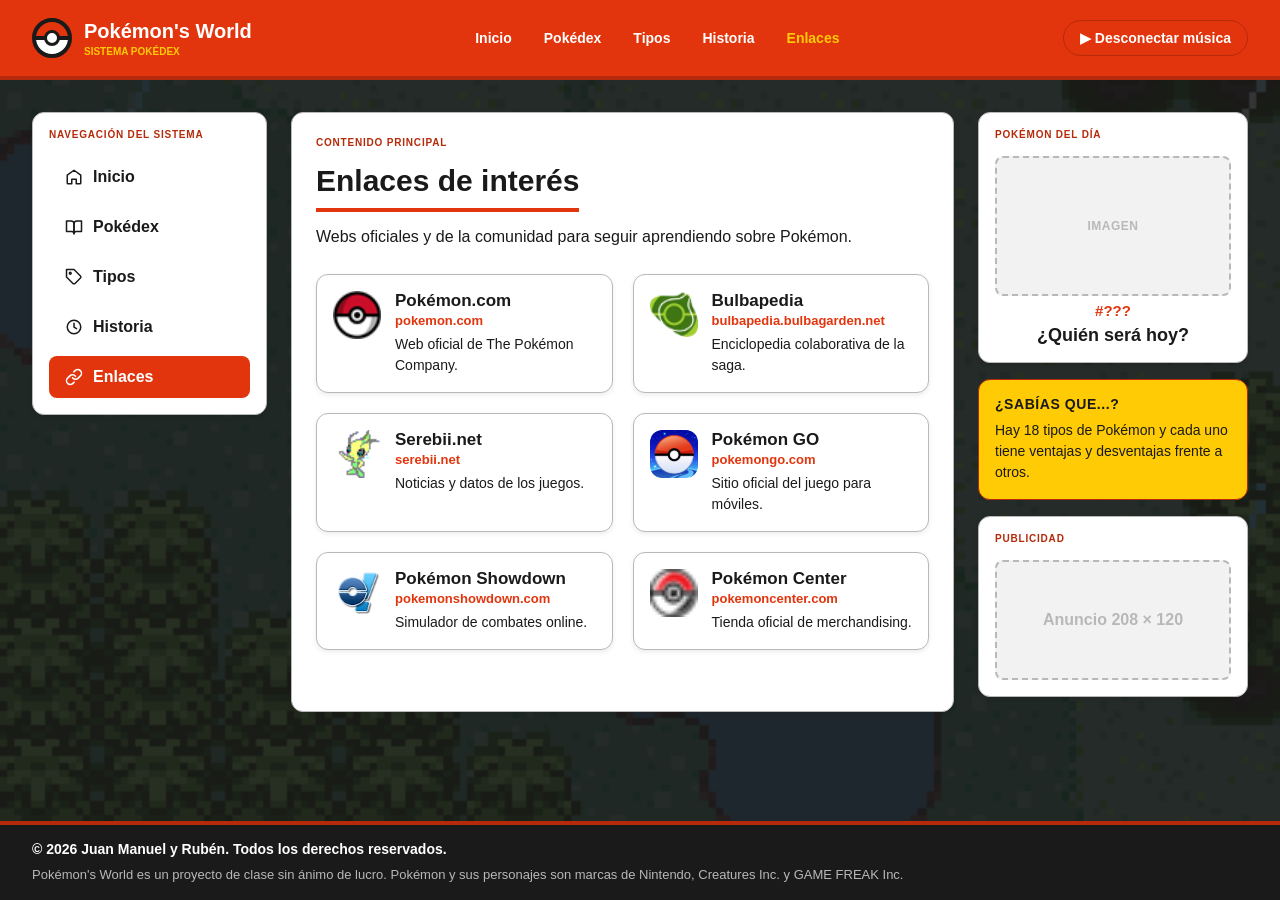
==== commit ac2380af: "feat: widget pokemon del dia, responsive y fondo local - Convierte el bloque superior del sidebar en" ====
--- a/enlaces.html
+++ b/enlaces.html
@@ -14,7 +14,7 @@
         <div class="brand">
           <div class="pokeball"></div>
           <div>
-            <h1>Pokémon's World</h1>
+            <p class="brand-name">Pokémon's World</p>
             <span> SISTEMA POKÉDEX </span>
           </div>
         </div>
@@ -162,13 +162,17 @@
           </div>
         </section>
       </main>
-      <!-- Publicidad -->
+      <!-- Contenido lateral -->
       <aside class="right-sidebar">
-        <!-- Anuncio 208x250 -->
+        <!-- Pokémon del día -->
         <div class="sidebar-panel">
-          <p class="panel-title">PUBLICIDAD</p>
-          <div class="ad-placeholder ad-placeholder--tall">
-            <span> Anuncio 208 × 250 </span>
+          <p class="panel-title">POKÉMON DEL DÍA</p>
+          <div class="pokemon-day">
+            <div class="img-placeholder pokemon-day-image">
+              <span> IMAGEN </span>
+            </div>
+            <p class="pokemon-day-number">#???</p>
+            <p class="pokemon-day-name">¿Quién será hoy?</p>
           </div>
         </div>
         <!-- Dato curioso -->
--- a/css/style.css
+++ b/css/style.css
@@ -1,55 +1,71 @@
 /* VARIABLES */
 :root {
-  --red: #e3350d;   
-  --dark-red: #b52a0a;   
-  --black: #1a1a1a;   
+  --red: #e3350d;
+  --dark-red: #b52a0a;
+  --black: #1a1a1a;
   --white: #fff;
-  --light: #f2f2f2; 
-  --gray: #b8b8b8;      
-  --blue: #3b82a0;    
-  --green: #6dbb5a;   
+  --light: #f2f2f2;
+  --gray: #b8b8b8;
+  --blue: #3b82a0;
+  --green: #6dbb5a;
   --yellow: #ffcb05;
-  --max: 1400px;    
-  --pad: 32px;          
-  --radius: 12px;     
+  --max: 1400px;
+  --pad: 32px;
+  --radius: 12px;
   --shadow: 0 2px 5px rgba(0, 0, 0, 0.08);
 }
 
 /* REINICIO + ESTRUCTURA GENERAL */
-* { box-sizing: border-box; }
-html, body { margin: 0; padding: 0; }
+* {
+  box-sizing: border-box;
+}
+html,
+body {
+  margin: 0;
+  padding: 0;
+}
 
 body {
   min-height: 100vh;
   display: flex;
   flex-direction: column;
-  background: var(--light);
+  background: var(--black);
   color: var(--black);
   font-family: Arial, Helvetica, sans-serif;
 }
 
-.page { position: relative; }
+.page {
+  position: relative;
+}
 
 .page::before {
   content: "";
   position: fixed;
   inset: 0;
-  background: url("https://piraticoctopus.home.blog/wp-content/uploads/2018/10/tumblr_pf9jk0OBYS1rv6iido1_540.gif") center / cover no-repeat;
+  background: url("../img/fondo.gif") center / cover no-repeat;
   opacity: 0.12;
   z-index: -1;
   pointer-events: none;
 }
 
 /* PRIMITIVOS COMPARTIDOS — única definición del ancho de rejilla y de la superficie de las tarjetas */
-.header-container, .page-layout, .footer-container {
+.header-container,
+.page-layout,
+.footer-container {
   width: 100%;
   max-width: var(--max);
   margin: 0 auto;
   padding: 0 var(--pad);
 }
 
-.navigation-panel, .content-panel, .sidebar-panel,
-.card, .pokemon-card, .type-card, .link-card, .timeline-card {
+.navigation-panel,
+.content-panel,
+.sidebar-panel,
+.card,
+.pokemon-card,
+.type-card,
+.link-card,
+.timeline-card {
   background: var(--white);
   border: 1px solid var(--gray);
   border-radius: var(--radius);
@@ -57,18 +73,76 @@
 }
 
 /* CABECERA */
-.header { height: 80px; background: var(--red); border-bottom: 4px solid var(--dark-red); }
-.header-container { height: 100%; display: flex; align-items: center; justify-content: space-between; }
-
-.brand { display: flex; align-items: center; gap: 12px; }
-.brand h1 { margin: 0; color: var(--white); font-size: 20px; font-weight: bold; }
-.brand span { display: block; margin-top: 3px; color: var(--yellow); font-size: 10px; font-weight: bold; }
-.pokeball { position: relative; width: 40px; height: 40px; border: 4px solid var(--black); border-radius: 50%; background: linear-gradient(var(--red) 0 45%, var(--black) 45% 55%, var(--white) 55% 100%); }
-.pokeball::after { content: ""; position: absolute; top: 50%; left: 50%; transform: translate(-50%, -50%); width: 10px; height: 10px; border: 3px solid var(--black); border-radius: 50%; background: var(--white); }
-
-.header-nav { display: flex; align-items: center; gap: 32px; }
-.header-nav a { color: var(--white); text-decoration: none; font-size: 14px; font-weight: 600; }
-.header-nav a:hover, .header-nav a.active { color: var(--yellow); }
+.header {
+  height: 80px;
+  background: var(--red);
+  border-bottom: 4px solid var(--dark-red);
+}
+.header-container {
+  height: 100%;
+  display: flex;
+  align-items: center;
+  justify-content: space-between;
+}
+
+.brand {
+  display: flex;
+  align-items: center;
+  gap: 12px;
+}
+.brand-name {
+  margin: 0;
+  color: var(--white);
+  font-size: 20px;
+  font-weight: bold;
+}
+.brand span {
+  display: block;
+  margin-top: 3px;
+  color: var(--yellow);
+  font-size: 10px;
+  font-weight: bold;
+}
+.pokeball {
+  position: relative;
+  width: 40px;
+  height: 40px;
+  border: 4px solid var(--black);
+  border-radius: 50%;
+  background: linear-gradient(
+    var(--red) 0 45%,
+    var(--black) 45% 55%,
+    var(--white) 55% 100%
+  );
+}
+.pokeball::after {
+  content: "";
+  position: absolute;
+  top: 50%;
+  left: 50%;
+  transform: translate(-50%, -50%);
+  width: 10px;
+  height: 10px;
+  border: 3px solid var(--black);
+  border-radius: 50%;
+  background: var(--white);
+}
+
+.header-nav {
+  display: flex;
+  align-items: center;
+  gap: 32px;
+}
+.header-nav a {
+  color: var(--white);
+  text-decoration: none;
+  font-size: 14px;
+  font-weight: 600;
+}
+.header-nav a:hover,
+.header-nav a.active {
+  color: var(--yellow);
+}
 
 .music-button {
   padding: 9px 16px;
@@ -80,7 +154,9 @@
   font-weight: 600;
   cursor: pointer;
 }
-.music-button:hover { background: var(--dark-red); }
+.music-button:hover {
+  background: var(--dark-red);
+}
 
 /* REJILLA PRINCIPAL + NAVEGACIÓN LATERAL */
 .page-layout {
@@ -91,54 +167,234 @@
   flex: 1;
 }
 
-.left-sidebar, .right-sidebar { display: flex; flex-direction: column; gap: 16px; }
-.navigation-panel { flex: 1; padding: 16px; }
-.sidebar-panel { padding: 16px; }
-.content-panel { min-height: 600px; padding: 24px; }
-
-.side-nav { display: flex; flex-direction: column; gap: 8px; }
-.side-nav a { display: flex; align-items: center; gap: 10px; padding: 12px 16px; border-radius: 8px; color: var(--black); text-decoration: none; font-weight: 600; }
-.side-nav a:hover, .side-nav a.active { background: var(--red); color: var(--white); }
+.left-sidebar,
+.right-sidebar {
+  display: flex;
+  flex-direction: column;
+  gap: 16px;
+}
+.navigation-panel {
+  padding: 16px;
+}
+.sidebar-panel {
+  padding: 16px;
+}
+.content-panel {
+  min-height: 600px;
+  padding: 24px;
+}
+.main-content {
+  min-width: 0;
+}
+
+.side-nav {
+  display: flex;
+  flex-direction: column;
+  gap: 8px;
+}
+.side-nav a {
+  display: flex;
+  align-items: center;
+  gap: 10px;
+  padding: 12px 16px;
+  border-radius: 8px;
+  color: var(--black);
+  text-decoration: none;
+  font-weight: 600;
+}
+.side-nav a:hover,
+.side-nav a.active {
+  background: var(--red);
+  color: var(--white);
+}
 
 /* ICONOS DE LA NAVEGACION */
-.nav-icon { width: 18px; height: 18px; flex-shrink: 0; fill: none; stroke: currentColor; stroke-width: 2; stroke-linecap: round; stroke-linejoin: round; }
+.nav-icon {
+  width: 18px;
+  height: 18px;
+  flex-shrink: 0;
+  fill: none;
+  stroke: currentColor;
+  stroke-width: 2;
+  stroke-linecap: round;
+  stroke-linejoin: round;
+}
 
 /* PIE DE PÁGINA */
-.footer { background: var(--black); border-top: 4px solid var(--dark-red); color: var(--white); }
-.footer-container { padding: 16px var(--pad); }
-.footer-copy { margin: 0; font-size: 14px; font-weight: 600; }
-.footer-note { margin: 8px 0 0; color: var(--gray); font-size: 13px; line-height: 1.5; }
+.footer {
+  background: var(--black);
+  border-top: 4px solid var(--dark-red);
+  color: var(--white);
+}
+.footer-container {
+  padding: 16px var(--pad);
+}
+.footer-copy {
+  margin: 0;
+  font-size: 14px;
+  font-weight: 600;
+}
+.footer-note {
+  margin: 8px 0 0;
+  color: var(--gray);
+  font-size: 13px;
+  line-height: 1.5;
+}
 
 /* TIPOGRAFÍA — cada título es un selector de clase simple, sin guerras de especificidad */
-.panel-title { margin: 0 0 16px; color: var(--dark-red); font-size: 10px; font-weight: bold; letter-spacing: 0.08em; }
-.page-title { margin: 0 0 12px; font-size: 30px; font-weight: bold; }
-.page-title--underline { padding-bottom: 10px; border-bottom: 4px solid var(--red); display: inline-block; }
-.page-intro { margin: 0 0 24px; font-size: 16px; line-height: 1.6; }
-.section-title { margin: 32px 0 16px; font-size: 22px; font-weight: bold; }
-.section-actions { margin: 20px 0 0; text-align: center; }
+.panel-title {
+  margin: 0 0 16px;
+  color: var(--dark-red);
+  font-size: 10px;
+  font-weight: bold;
+  letter-spacing: 0.08em;
+}
+.page-title {
+  margin: 0 0 12px;
+  font-size: 30px;
+  font-weight: bold;
+}
+.page-title--underline {
+  padding-bottom: 10px;
+  border-bottom: 4px solid var(--red);
+  display: inline-block;
+}
+.page-intro {
+  margin: 0 0 24px;
+  font-size: 16px;
+  line-height: 1.6;
+}
+.section-title {
+  margin: 32px 0 16px;
+  font-size: 22px;
+  font-weight: bold;
+}
+.section-actions {
+  margin: 20px 0 0;
+  text-align: center;
+}
 
 /* MARCADORES DE POSICIÓN — anuncios, imágenes y vídeo */
-.ad-placeholder, .img-placeholder, .video-placeholder { display: flex; align-items: center; justify-content: center; text-align: center; }
-.ad-placeholder, .img-placeholder { border: 2px dashed var(--gray); border-radius: 8px; background: var(--light); }
-.ad-placeholder span, .img-placeholder span, .video-placeholder span { color: var(--gray); font-weight: 600; }
-.ad-placeholder--tall { min-height: 250px; }
-.ad-placeholder--wide, .img-placeholder--small { min-height: 120px; }
-.img-placeholder { min-height: 140px; }
-.img-placeholder span { padding: 0 8px; font-size: 12px; letter-spacing: 0.04em; }
-.video-placeholder { min-height: 320px; border-radius: var(--radius); background: var(--black); }
-.video-placeholder span { font-size: 16px; font-weight: bold; letter-spacing: 0.1em; }
+.ad-placeholder,
+.img-placeholder,
+.video-placeholder {
+  display: flex;
+  align-items: center;
+  justify-content: center;
+  text-align: center;
+}
+.ad-placeholder,
+.img-placeholder {
+  border: 2px dashed var(--gray);
+  border-radius: 8px;
+  background: var(--light);
+}
+.ad-placeholder span,
+.img-placeholder span,
+.video-placeholder span {
+  color: var(--gray);
+  font-weight: 600;
+}
+.ad-placeholder--wide,
+.img-placeholder--small {
+  min-height: 120px;
+}
+.img-placeholder {
+  min-height: 140px;
+}
+.img-placeholder span {
+  padding: 0 8px;
+  font-size: 12px;
+  letter-spacing: 0.04em;
+}
+.video-block {
+  margin-top: 8px;
+}
+.video-placeholder {
+  min-height: 320px;
+  border-radius: var(--radius);
+  background: var(--black);
+}
+.video-placeholder span {
+  font-size: 16px;
+  font-weight: bold;
+  letter-spacing: 0.1em;
+}
 
 /* CAJA DE DATO CURIOSO */
-.fact-box { padding: 16px; border: 1px solid var(--dark-red); border-radius: var(--radius); background: var(--yellow); color: var(--black); }
-.fact-title { margin: 0 0 8px; font-size: 14px; font-weight: bold; letter-spacing: 0.04em; }
-.fact-text { margin: 0; font-size: 14px; line-height: 1.5; }
+.fact-box {
+  padding: 16px;
+  border: 1px solid var(--dark-red);
+  border-radius: var(--radius);
+  background: var(--yellow);
+  color: var(--black);
+}
+.fact-title {
+  margin: 0 0 8px;
+  font-size: 14px;
+  font-weight: bold;
+  letter-spacing: 0.04em;
+}
+.fact-text {
+  margin: 0;
+  font-size: 14px;
+  line-height: 1.5;
+}
+
+/* POKÉMON DEL DÍA */
+.pokemon-day {
+  display: flex;
+  flex-direction: column;
+  align-items: center;
+  gap: 6px;
+  text-align: center;
+}
+.pokemon-day-image {
+  width: 100%;
+}
+.pokemon-day-number {
+  margin: 0;
+  color: var(--red);
+  font-size: 15px;
+  font-weight: bold;
+}
+.pokemon-day-name {
+  margin: 0;
+  font-size: 18px;
+  font-weight: bold;
+}
 
 /* BANNER PRINCIPAL */
-.hero { margin: 0 0 24px; padding: 40px; border-radius: var(--radius); background: var(--blue); color: var(--white); }
-.hero-label { display: inline-block; margin-bottom: 12px; color: var(--yellow); font-size: 12px; font-weight: bold; letter-spacing: 0.14em; }
-.hero-title { margin: 0 0 12px; font-size: 36px; font-weight: bold; }
-.hero-text { max-width: 480px; margin: 0 0 24px; font-size: 17px; line-height: 1.6; }
-.hero-actions { display: flex; gap: 12px; }
+.hero {
+  margin: 0 0 24px;
+  padding: 40px;
+  border-radius: var(--radius);
+  background: var(--blue);
+  color: var(--white);
+}
+.hero-label {
+  display: inline-block;
+  margin-bottom: 12px;
+  color: var(--yellow);
+  font-size: 12px;
+  font-weight: bold;
+  letter-spacing: 0.14em;
+}
+.hero-title {
+  margin: 0 0 12px;
+  font-size: 36px;
+  font-weight: bold;
+}
+.hero-text {
+  max-width: 480px;
+  margin: 0 0 24px;
+  font-size: 17px;
+  line-height: 1.6;
+}
+.hero-actions {
+  display: flex;
+  gap: 12px;
+}
 
 /* BOTONES */
 .btn {
@@ -151,39 +407,138 @@
   text-decoration: none;
   cursor: pointer;
 }
-.btn-small { padding: 8px 16px; font-size: 13px; }
-.btn-primary { background: var(--red); color: var(--white); }
-.btn-primary:hover { background: var(--dark-red); }
-.btn-ghost { border-color: var(--white); color: var(--white); }
-.btn-ghost:hover { background: var(--white); color: var(--blue); }
-.btn-outline { border-color: var(--red); background: var(--white); color: var(--red); }
-.btn-outline:hover { background: var(--red); color: var(--white); }
+.btn-small {
+  padding: 8px 16px;
+  font-size: 13px;
+}
+.btn-primary {
+  background: var(--red);
+  color: var(--white);
+}
+.btn-primary:hover {
+  background: var(--dark-red);
+}
+.btn-ghost {
+  border-color: var(--white);
+  color: var(--white);
+}
+.btn-ghost:hover {
+  background: var(--white);
+  color: var(--blue);
+}
+.btn-outline {
+  border-color: var(--red);
+  background: var(--white);
+  color: var(--red);
+}
+.btn-outline:hover {
+  background: var(--red);
+  color: var(--white);
+}
 
 /* TARJETAS + REJILLAS */
-.card-grid { display: grid; gap: 20px; }
-.card-grid--3 { grid-template-columns: repeat(3, minmax(0, 1fr)); }
-.card-grid--2 { grid-template-columns: repeat(2, minmax(0, 1fr)); }
-
-.card, .pokemon-card, .type-card { padding: 16px; }
-.pokemon-card, .type-card { display: flex; flex-direction: column; }
-.pokemon-card .btn { margin-top: auto; align-self: flex-start; }
-.card-title { margin: 0 0 8px; font-size: 20px; font-weight: bold; }
-.card-body { padding-top: 14px; }
-.card-text { margin: 0 0 14px; font-size: 14px; line-height: 1.5; }
-.card-link { color: var(--red); font-size: 14px; font-weight: bold; text-decoration: none; }
-.card-link:hover { color: var(--dark-red); text-decoration: underline; }
-.pokemon-number { margin: 0 0 10px; color: var(--red); font-size: 15px; font-weight: bold; }
-.pokemon-name { margin: 12px 0 10px; font-size: 19px; font-weight: bold; }
-.pokemon-types { margin: 0 0 14px; display: flex; flex-wrap: wrap; gap: 6px; }
-.type-card-badge { margin: 12px 0 8px; }
-.type-card-example { margin: 0; font-size: 14px; font-weight: 600; }
+.card-grid {
+  display: grid;
+  gap: 20px;
+}
+.card-grid--3 {
+  grid-template-columns: repeat(3, minmax(0, 1fr));
+}
+.card-grid--2 {
+  grid-template-columns: repeat(2, minmax(0, 1fr));
+}
+
+.card,
+.pokemon-card,
+.type-card {
+  padding: 16px;
+}
+.pokemon-card,
+.type-card {
+  display: flex;
+  flex-direction: column;
+}
+.pokemon-card .btn {
+  margin-top: auto;
+  align-self: flex-start;
+}
+.card-title {
+  margin: 0 0 8px;
+  font-size: 20px;
+  font-weight: bold;
+}
+.card-body {
+  padding-top: 14px;
+}
+.card-text {
+  margin: 0 0 14px;
+  font-size: 14px;
+  line-height: 1.5;
+}
+.card-link {
+  color: var(--red);
+  font-size: 14px;
+  font-weight: bold;
+  text-decoration: none;
+}
+.card-link:hover {
+  color: var(--dark-red);
+  text-decoration: underline;
+}
+.pokemon-number {
+  margin: 0 0 10px;
+  color: var(--red);
+  font-size: 15px;
+  font-weight: bold;
+}
+.pokemon-name {
+  margin: 12px 0 10px;
+  font-size: 19px;
+  font-weight: bold;
+}
+.pokemon-types {
+  margin: 0 0 14px;
+  display: flex;
+  flex-wrap: wrap;
+  gap: 6px;
+}
+.type-card-badge {
+  margin: 12px 0 8px;
+}
+.type-card-example {
+  margin: 0;
+  font-size: 14px;
+  font-weight: 600;
+}
 
 /* FILTROS DE LA POKÉDEX */
-.filters { margin-bottom: 24px; padding: 16px; border: 1px solid var(--gray); border-radius: var(--radius); background: var(--light); display: flex; align-items: flex-end; gap: 16px; }
-.filters-field { display: flex; flex-direction: column; gap: 6px; }
-.filters-field--search { flex: 1; }
-.filters-label { color: var(--dark-red); font-size: 11px; font-weight: bold; letter-spacing: 0.08em; text-transform: uppercase; }
-.filters-input, .filters-select {
+.filters {
+  margin-bottom: 24px;
+  padding: 16px;
+  border: 1px solid var(--gray);
+  border-radius: var(--radius);
+  background: var(--light);
+  display: flex;
+  align-items: flex-end;
+  gap: 16px;
+}
+.filters-field {
+  display: flex;
+  flex-direction: column;
+  gap: 6px;
+}
+.filters-field--search {
+  flex: 1;
+}
+.filters-label {
+  color: var(--dark-red);
+  font-size: 11px;
+  font-weight: bold;
+  letter-spacing: 0.08em;
+  text-transform: uppercase;
+}
+.filters-input,
+.filters-select {
   width: 100%;
   padding: 10px 12px;
   border: 1px solid var(--gray);
@@ -193,40 +548,233 @@
   font-family: inherit;
   font-size: 14px;
 }
-.filters-select { min-width: 190px; cursor: pointer; }
-.filters-input:focus, .filters-select:focus { outline: none; border-color: var(--red); }
+.filters-select {
+  min-width: 190px;
+  cursor: pointer;
+}
+.filters-input:focus,
+.filters-select:focus {
+  outline: none;
+  border-color: var(--red);
+}
 
 /* INSIGNIAS DE TIPO — un color por tipo, solo datos */
-.type-badge { display: inline-block; padding: 4px 12px; border-radius: 999px; color: var(--white); font-size: 12px; font-weight: bold; letter-spacing: 0.04em; }
-.type-badge.normal { background: var(--gray); color: var(--black); }
-.type-badge.electrico { background: var(--yellow); color: var(--black); }
-.type-badge.fuego { background: var(--red); }
-.type-badge.agua { background: var(--blue); }
-.type-badge.planta { background: var(--green); }
-.type-badge.hada { background: #e08fc0; }
-.type-badge.veneno { background: #a45ec4; }
-.type-badge.psiquico { background: #d16ba5; }
+.type-badge {
+  display: inline-block;
+  padding: 4px 12px;
+  border-radius: 999px;
+  color: var(--white);
+  font-size: 12px;
+  font-weight: bold;
+  letter-spacing: 0.04em;
+}
+.type-badge.normal {
+  background: var(--gray);
+  color: var(--black);
+}
+.type-badge.electrico {
+  background: var(--yellow);
+  color: var(--black);
+}
+.type-badge.fuego {
+  background: var(--red);
+}
+.type-badge.agua {
+  background: var(--blue);
+}
+.type-badge.planta {
+  background: var(--green);
+}
+.type-badge.hada {
+  background: #e08fc0;
+}
+.type-badge.veneno {
+  background: #a45ec4;
+}
+.type-badge.psiquico {
+  background: #d16ba5;
+}
 
 /* LÍNEA DE TIEMPO */
-.timeline { margin: 0; padding: 0; list-style: none; display: flex; flex-direction: column; gap: 16px; }
-.timeline-item { display: grid; grid-template-columns: 110px minmax(0, 1fr); align-items: stretch; gap: 20px; }
-.timeline-year { margin: 0; border-radius: var(--radius); background: var(--red); color: var(--white); display: flex; align-items: center; justify-content: center; font-size: 20px; font-weight: bold; }
-.timeline-card { padding: 16px 20px; }
-.timeline-title { margin: 0 0 6px; font-size: 17px; font-weight: bold; }
-.timeline-text { margin: 0; font-size: 14px; line-height: 1.5; }
+.timeline {
+  margin: 0;
+  padding: 0;
+  list-style: none;
+  display: flex;
+  flex-direction: column;
+  gap: 16px;
+}
+.timeline-item {
+  display: grid;
+  grid-template-columns: 110px minmax(0, 1fr);
+  align-items: stretch;
+  gap: 20px;
+}
+.timeline-year {
+  margin: 0;
+  border-radius: var(--radius);
+  background: var(--red);
+  color: var(--white);
+  display: flex;
+  align-items: center;
+  justify-content: center;
+  font-size: 20px;
+  font-weight: bold;
+}
+.timeline-card {
+  padding: 16px 20px;
+}
+.timeline-title {
+  margin: 0 0 6px;
+  font-size: 17px;
+  font-weight: bold;
+}
+.timeline-text {
+  margin: 0;
+  font-size: 14px;
+  line-height: 1.5;
+}
 
 /* INTRODUCCIÓN (texto + imagen) */
-.intro-split { display: flex; align-items: flex-start; gap: 24px; }
-.intro-split-text { flex: 1; }
-.intro-split-media { width: 260px; min-height: 190px; }
+.intro-split {
+  display: flex;
+  align-items: flex-start;
+  gap: 24px;
+}
+.intro-split-text {
+  flex: 1;
+}
+.intro-split-media {
+  width: 260px;
+  min-height: 190px;
+}
 
 /* TARJETAS DE ENLACES */
-.link-card { position: relative; padding: 16px; display: flex; align-items: flex-start; gap: 14px; }
-.link-logo { width: 48px; height: 48px; flex-shrink: 0; border-radius: var(--radius); background: var(--white); object-fit: contain; }
+.link-card {
+  position: relative;
+  padding: 16px;
+  display: flex;
+  align-items: flex-start;
+  gap: 14px;
+}
+.link-logo {
+  width: 48px;
+  height: 48px;
+  flex-shrink: 0;
+  border-radius: var(--radius);
+  background: var(--white);
+  object-fit: contain;
+}
+.link-body {
+  min-width: 0;
+}
 /* Enlace estirado: el <a> cubre toda la tarjeta, pero el nombre accesible sigue siendo el del sitio */
-.link-name a { color: inherit; text-decoration: none; }
-.link-name a::after { content: ""; position: absolute; inset: 0; border-radius: var(--radius); }
-.link-name a:hover { color: var(--red); }
-.link-name { margin: 0 0 2px; font-size: 17px; font-weight: bold; }
-.link-domain { margin: 0 0 6px; color: var(--red); font-size: 13px; font-weight: bold; }
-.link-text { margin: 0; font-size: 14px; line-height: 1.5; }
+.link-name a {
+  color: inherit;
+  text-decoration: none;
+}
+.link-name a::after {
+  content: "";
+  position: absolute;
+  inset: 0;
+  border-radius: var(--radius);
+}
+.link-name a:hover {
+  color: var(--red);
+}
+.link-name {
+  margin: 0 0 2px;
+  font-size: 17px;
+  font-weight: bold;
+}
+.link-domain {
+  margin: 0 0 6px;
+  color: var(--red);
+  font-size: 13px;
+  font-weight: bold;
+}
+.link-text {
+  margin: 0;
+  font-size: 14px;
+  line-height: 1.5;
+}
+
+/* DISEÑO ADAPTABLE (RESPONSIVE) */
+@media (max-width: 1100px) {
+  .page-layout {
+    grid-template-columns: 235px minmax(0, 1fr);
+  }
+  .right-sidebar {
+    grid-column: 1 / -1;
+    flex-direction: row;
+    flex-wrap: wrap;
+  }
+  .right-sidebar > * {
+    flex: 1 1 220px;
+  }
+}
+
+@media (max-width: 820px) {
+  .header {
+    height: auto;
+  }
+  .header-container {
+    flex-wrap: wrap;
+    gap: 12px;
+    padding-top: 14px;
+    padding-bottom: 14px;
+  }
+  .header-nav {
+    order: 3;
+    width: 100%;
+    flex-wrap: wrap;
+    gap: 16px;
+  }
+  .page-layout {
+    grid-template-columns: 1fr;
+  }
+  .right-sidebar {
+    flex-direction: column;
+  }
+  .card-grid--3 {
+    grid-template-columns: repeat(2, minmax(0, 1fr));
+  }
+}
+
+@media (max-width: 560px) {
+  :root {
+    --pad: 16px;
+  }
+  .card-grid--3,
+  .card-grid--2 {
+    grid-template-columns: 1fr;
+  }
+  .hero {
+    padding: 24px;
+  }
+  .hero-title {
+    font-size: 26px;
+  }
+  .hero-actions {
+    flex-direction: column;
+  }
+  .intro-split {
+    flex-direction: column;
+  }
+  .intro-split-media {
+    width: 100%;
+  }
+  .filters {
+    flex-direction: column;
+    align-items: stretch;
+  }
+  .filters-select {
+    min-width: 0;
+  }
+  .timeline-item {
+    grid-template-columns: 1fr;
+  }
+  .timeline-year {
+    padding: 8px;
+  }
+}
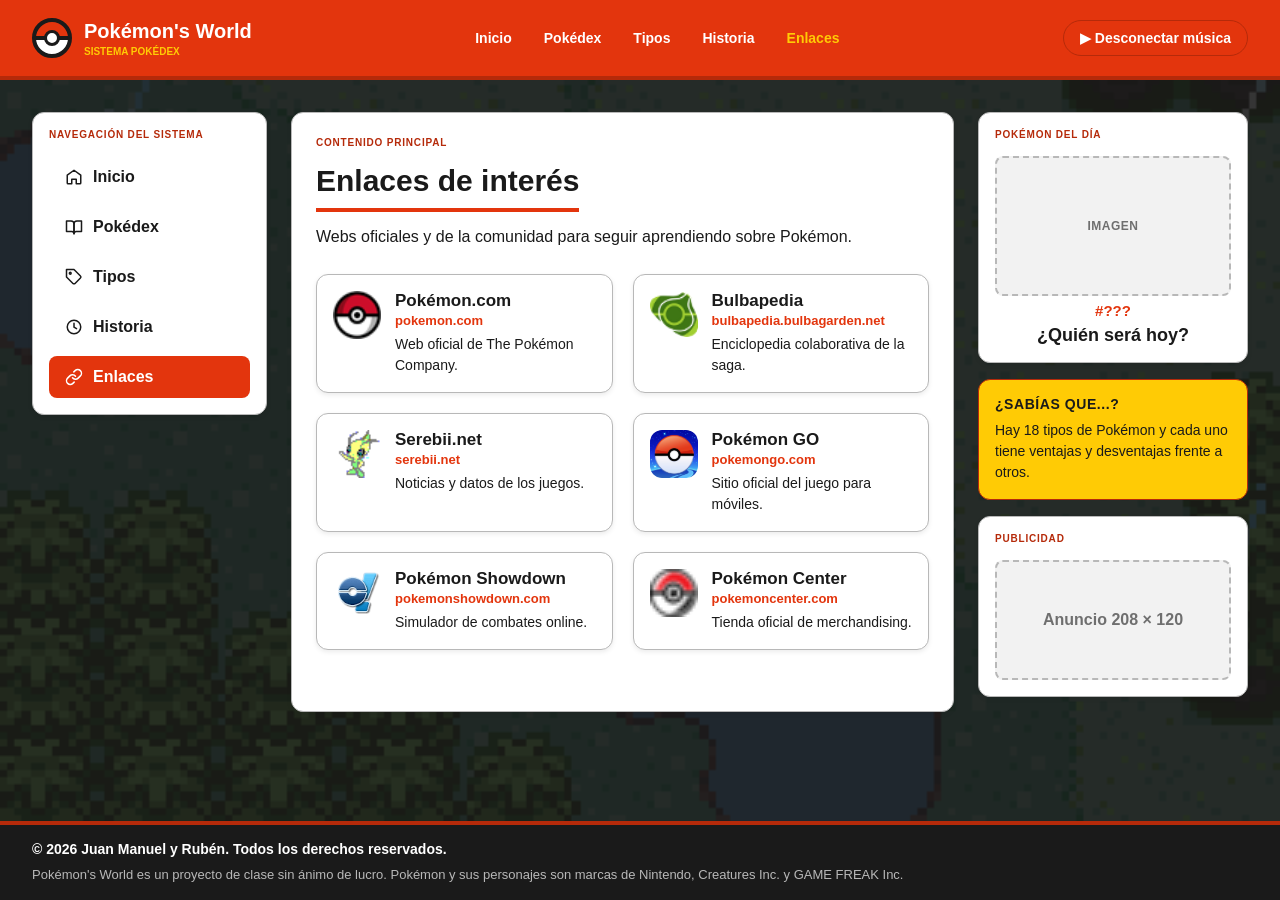
==== commit 5530c6a6: "feat: favicon, meta description, enlaces externos y contraste - Arregla el h1 de pokedex (decia Poke" ====
--- a/enlaces.html
+++ b/enlaces.html
@@ -4,6 +4,11 @@
     <meta charset="UTF-8" />
     <meta name="viewport" content="width=device-width, initial-scale=1.0" />
     <title>Pokémon's World | Enlaces</title>
+    <meta
+      name="description"
+      content="Webs oficiales y de la comunidad para seguir aprendiendo sobre Pokémon."
+    />
+    <link rel="icon" href="img/favicon.svg" type="image/svg+xml" />
     <link rel="stylesheet" href="css/style.css" />
   </head>
   <body class="page">
@@ -27,7 +32,7 @@
           <a href="enlaces.html" class="active"> Enlaces </a>
         </nav>
         <!-- Botón de música -->
-        <button class="music-button">▶ Desconectar música</button>
+        <button class="btn music-button">▶ Desconectar música</button>
       </div>
     </header>
     <!-- Estructura de la página -->
@@ -96,7 +101,7 @@
                 height="48"
               />
               <div class="link-body">
-                <h2 class="link-name"><a href="https://www.pokemon.com">Pokémon.com</a></h2>
+                <h2 class="link-name"><a href="https://www.pokemon.com" target="_blank" rel="noopener noreferrer">Pokémon.com</a></h2>
                 <p class="link-domain">pokemon.com</p>
                 <p class="link-text">Web oficial de The Pokémon Company.</p>
               </div>
@@ -105,7 +110,7 @@
               <img class="link-logo" src="img/logos/bulbapedia.png" alt="" width="48" height="48" />
               <div class="link-body">
                 <h2 class="link-name">
-                  <a href="https://bulbapedia.bulbagarden.net">Bulbapedia</a>
+                  <a href="https://bulbapedia.bulbagarden.net" target="_blank" rel="noopener noreferrer">Bulbapedia</a>
                 </h2>
                 <p class="link-domain">bulbapedia.bulbagarden.net</p>
                 <p class="link-text">Enciclopedia colaborativa de la saga.</p>
@@ -114,7 +119,7 @@
             <article class="link-card">
               <img class="link-logo" src="img/logos/serebii.png" alt="" width="48" height="48" />
               <div class="link-body">
-                <h2 class="link-name"><a href="https://serebii.net">Serebii.net</a></h2>
+                <h2 class="link-name"><a href="https://serebii.net" target="_blank" rel="noopener noreferrer">Serebii.net</a></h2>
                 <p class="link-domain">serebii.net</p>
                 <p class="link-text">Noticias y datos de los juegos.</p>
               </div>
@@ -122,7 +127,7 @@
             <article class="link-card">
               <img class="link-logo" src="img/logos/pokemongo.png" alt="" width="48" height="48" />
               <div class="link-body">
-                <h2 class="link-name"><a href="https://pokemongo.com">Pokémon GO</a></h2>
+                <h2 class="link-name"><a href="https://pokemongo.com" target="_blank" rel="noopener noreferrer">Pokémon GO</a></h2>
                 <p class="link-domain">pokemongo.com</p>
                 <p class="link-text">Sitio oficial del juego para móviles.</p>
               </div>
@@ -137,7 +142,7 @@
               />
               <div class="link-body">
                 <h2 class="link-name">
-                  <a href="https://pokemonshowdown.com">Pokémon Showdown</a>
+                  <a href="https://pokemonshowdown.com" target="_blank" rel="noopener noreferrer">Pokémon Showdown</a>
                 </h2>
                 <p class="link-domain">pokemonshowdown.com</p>
                 <p class="link-text">Simulador de combates online.</p>
@@ -153,7 +158,7 @@
               />
               <div class="link-body">
                 <h2 class="link-name">
-                  <a href="https://www.pokemoncenter.com">Pokémon Center</a>
+                  <a href="https://www.pokemoncenter.com" target="_blank" rel="noopener noreferrer">Pokémon Center</a>
                 </h2>
                 <p class="link-domain">pokemoncenter.com</p>
                 <p class="link-text">Tienda oficial de merchandising.</p>
--- a/css/style.css
+++ b/css/style.css
@@ -6,6 +6,7 @@
   --white: #fff;
   --light: #f2f2f2;
   --gray: #b8b8b8;
+  --gray-text: #6f6f6f;
   --blue: #3b82a0;
   --green: #6dbb5a;
   --yellow: #ffcb05;
@@ -144,20 +145,6 @@
   color: var(--yellow);
 }
 
-.music-button {
-  padding: 9px 16px;
-  border: 1px solid var(--dark-red);
-  border-radius: 999px;
-  background: var(--red);
-  color: var(--white);
-  font-size: 14px;
-  font-weight: 600;
-  cursor: pointer;
-}
-.music-button:hover {
-  background: var(--dark-red);
-}
-
 /* REJILLA PRINCIPAL + NAVEGACIÓN LATERAL */
 .page-layout {
   padding: var(--pad);
@@ -295,6 +282,10 @@
   color: var(--gray);
   font-weight: 600;
 }
+.ad-placeholder span,
+.img-placeholder span {
+  color: var(--gray-text);
+}
 .ad-placeholder--wide,
 .img-placeholder--small {
   min-height: 120px;
@@ -434,6 +425,16 @@
 .btn-outline:hover {
   background: var(--red);
   color: var(--white);
+}
+.music-button {
+  padding: 9px 16px;
+  border-color: var(--dark-red);
+  border-radius: 999px;
+  background: var(--red);
+  color: var(--white);
+}
+.music-button:hover {
+  background: var(--dark-red);
 }
 
 /* TARJETAS + REJILLAS */
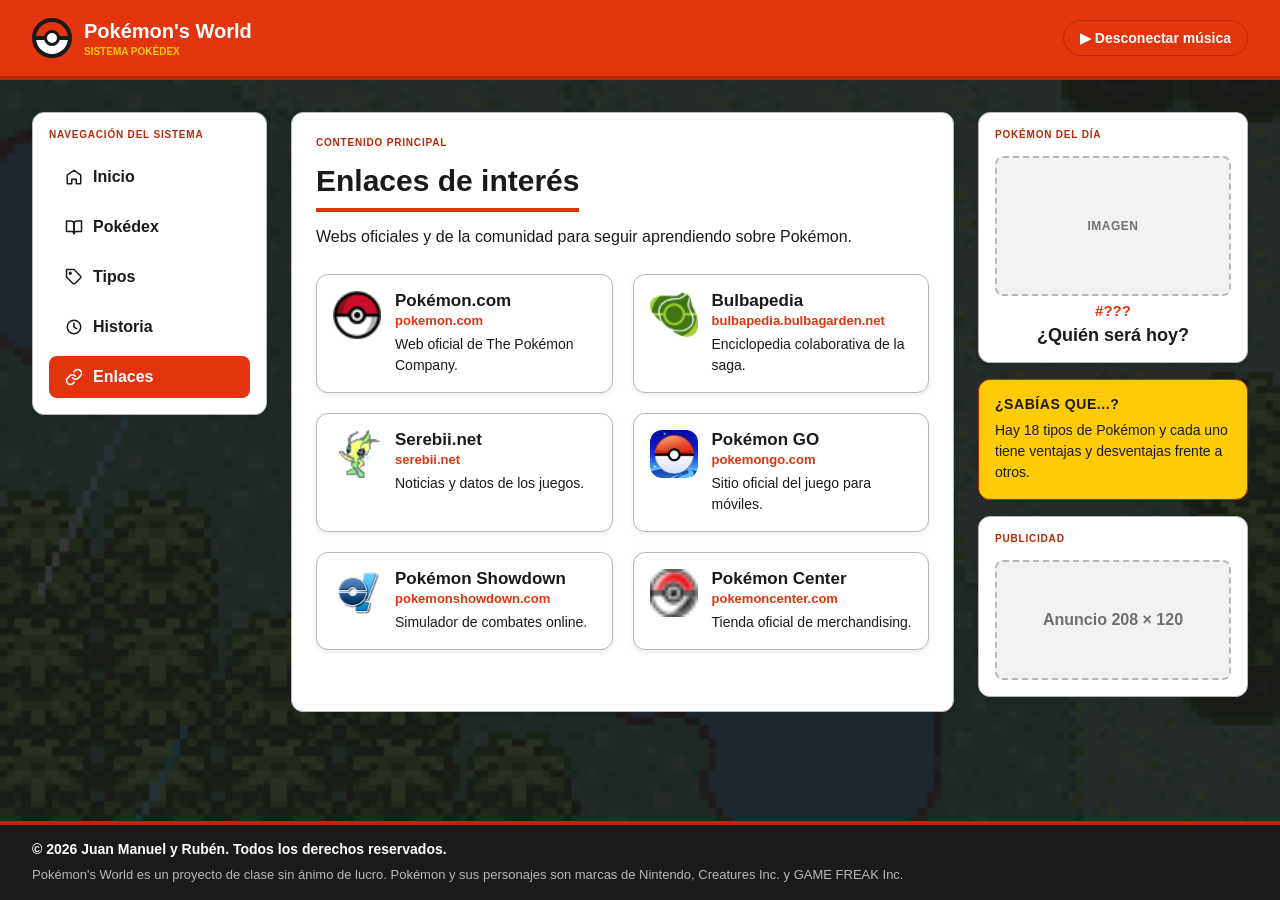
==== commit 2324d477: "refactor: elimina la navegacion duplicada del header - El header-nav repetia los mismos 5 enlaces qu" ====
--- a/enlaces.html
+++ b/enlaces.html
@@ -23,14 +23,6 @@
             <span> SISTEMA POKÉDEX </span>
           </div>
         </div>
-        <!-- Navegación principal -->
-        <nav class="header-nav">
-          <a href="index.html"> Inicio </a>
-          <a href="pokedex.html"> Pokédex </a>
-          <a href="tipos.html"> Tipos </a>
-          <a href="historia.html"> Historia </a>
-          <a href="enlaces.html" class="active"> Enlaces </a>
-        </nav>
         <!-- Botón de música -->
         <button class="btn music-button">▶ Desconectar música</button>
       </div>
--- a/css/style.css
+++ b/css/style.css
@@ -129,22 +129,6 @@
   background: var(--white);
 }
 
-.header-nav {
-  display: flex;
-  align-items: center;
-  gap: 32px;
-}
-.header-nav a {
-  color: var(--white);
-  text-decoration: none;
-  font-size: 14px;
-  font-weight: 600;
-}
-.header-nav a:hover,
-.header-nav a.active {
-  color: var(--yellow);
-}
-
 /* REJILLA PRINCIPAL + NAVEGACIÓN LATERAL */
 .page-layout {
   padding: var(--pad);
@@ -725,12 +709,6 @@
     padding-top: 14px;
     padding-bottom: 14px;
   }
-  .header-nav {
-    order: 3;
-    width: 100%;
-    flex-wrap: wrap;
-    gap: 16px;
-  }
   .page-layout {
     grid-template-columns: 1fr;
   }
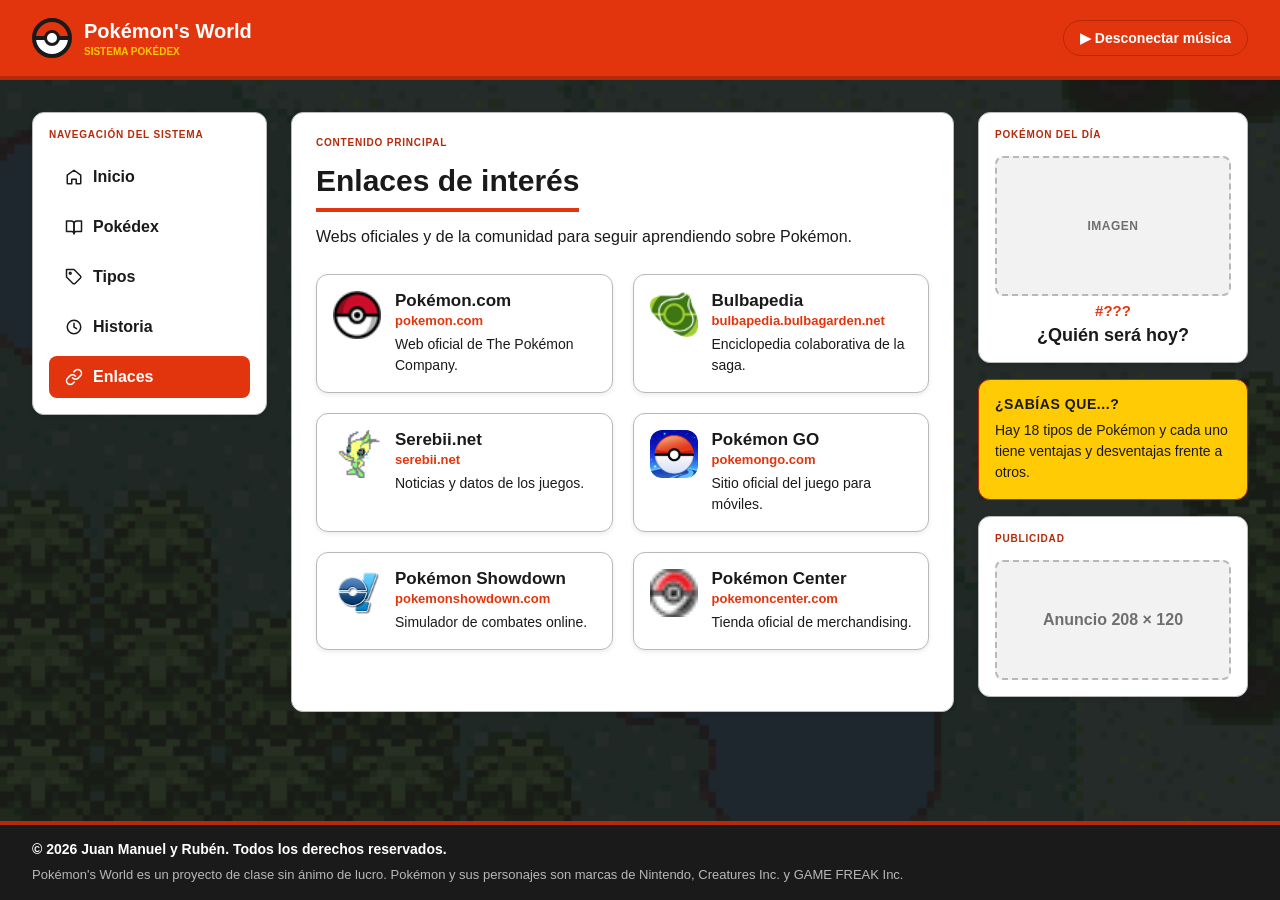
==== commit a7888455: "feat: pokedex con la PokeAPI, filtros, ficha de detalles y contenido de tipos" ====
--- a/enlaces.html
+++ b/enlaces.html
@@ -198,5 +198,7 @@
         </p>
       </div>
     </footer>
+    <script src="js/api.js"></script>
+    <script src="js/script.js"></script>
   </body>
 </html>
--- a/css/style.css
+++ b/css/style.css
@@ -290,6 +290,18 @@
   border-radius: var(--radius);
   background: var(--black);
 }
+.video-embed {
+  position: relative;
+  aspect-ratio: 16 / 9;
+  border-radius: var(--radius);
+  overflow: hidden;
+  background: var(--black);
+}
+.video-embed iframe {
+  width: 100%;
+  height: 100%;
+  border: 0;
+}
 .video-placeholder span {
   font-size: 16px;
   font-weight: bold;
@@ -326,6 +338,11 @@
 }
 .pokemon-day-image {
   width: 100%;
+}
+.pokemon-day-image img {
+  width: 100%;
+  height: auto;
+  display: block;
 }
 .pokemon-day-number {
   margin: 0;
@@ -470,6 +487,45 @@
   color: var(--dark-red);
   text-decoration: underline;
 }
+
+/* IMÁGENES DE LAS TARJETAS DE INICIO */
+.card-image {
+  display: block;
+  width: 100%;
+  height: 140px;
+  border-radius: 8px;
+}
+img.card-image {
+  object-fit: cover;
+}
+.card-image--tipos {
+  display: flex;
+  flex-wrap: wrap;
+  align-content: center;
+  justify-content: center;
+  gap: 4px;
+  height: auto;
+  min-height: 140px;
+  padding: 8px;
+  background: var(--light);
+}
+.card-image--tipos .type-badge {
+  padding: 2px 8px;
+  font-size: 11px;
+}
+.card-image--logos {
+  display: grid;
+  grid-template-columns: repeat(3, 1fr);
+  place-items: center;
+  gap: 8px;
+  padding: 8px;
+  background: var(--light);
+}
+.card-image--logos img {
+  max-width: 100%;
+  max-height: 40px;
+  object-fit: contain;
+}
 .pokemon-number {
   margin: 0 0 10px;
   color: var(--red);
@@ -487,6 +543,90 @@
   flex-wrap: wrap;
   gap: 6px;
 }
+.pokemon-image {
+  display: flex;
+  align-items: center;
+  justify-content: center;
+  min-height: 140px;
+  border-radius: 8px;
+  background: var(--light);
+}
+.pokemon-img {
+  width: 100%;
+  max-height: 140px;
+  object-fit: contain;
+}
+.pokemon-error {
+  grid-column: 1 / -1;
+  margin: 0;
+  padding: 24px;
+  color: var(--dark-red);
+  font-weight: 600;
+}
+
+/* VENTANA DE DETALLES DEL POKÉMON */
+.detalle {
+  width: min(420px, 90vw);
+  padding: 0;
+  border: 1px solid var(--gray);
+  border-radius: var(--radius);
+  box-shadow: 0 10px 30px rgba(0, 0, 0, 0.3);
+}
+.detalle::backdrop {
+  background: rgba(0, 0, 0, 0.5);
+}
+.detalle-card {
+  position: relative;
+  padding: 24px;
+  text-align: center;
+}
+.detalle-cerrar {
+  position: absolute;
+  top: 8px;
+  right: 12px;
+  border: none;
+  background: none;
+  color: var(--gray-text);
+  font-size: 26px;
+  line-height: 1;
+  cursor: pointer;
+}
+.detalle-cerrar:hover {
+  color: var(--dark-red);
+}
+.detalle-img {
+  width: 160px;
+  height: 160px;
+  object-fit: contain;
+}
+.detalle-numero {
+  margin: 0;
+  color: var(--red);
+  font-size: 14px;
+  font-weight: bold;
+}
+.detalle-nombre {
+  margin: 4px 0 8px;
+  font-size: 24px;
+  font-weight: bold;
+}
+.detalle-tipos {
+  margin: 0 0 16px;
+  display: flex;
+  justify-content: center;
+  gap: 6px;
+}
+.detalle-datos {
+  margin: 0;
+  padding: 16px 0 0;
+  border-top: 1px solid var(--gray);
+  list-style: none;
+  text-align: left;
+  font-size: 14px;
+}
+.detalle-datos li {
+  padding: 4px 0;
+}
 .type-card-badge {
   margin: 12px 0 8px;
 }
@@ -494,6 +634,12 @@
   margin: 0;
   font-size: 14px;
   font-weight: 600;
+}
+.type-card--oculto {
+  display: none;
+}
+.tipos-completos .type-card--oculto {
+  display: flex;
 }
 
 /* FILTROS DE LA POKÉDEX */
@@ -579,6 +725,36 @@
 .type-badge.psiquico {
   background: #d16ba5;
 }
+.type-badge.lucha {
+  background: #c03028;
+}
+.type-badge.tierra {
+  background: #927d44;
+}
+.type-badge.volador {
+  background: #6064b0;
+}
+.type-badge.roca {
+  background: #786824;
+}
+.type-badge.fantasma {
+  background: #493963;
+}
+.type-badge.hielo {
+  background: #4090a0;
+}
+.type-badge.dragon {
+  background: #4924a1;
+}
+.type-badge.acero {
+  background: #787887;
+}
+.type-badge.siniestro {
+  background: #49392f;
+}
+.type-badge.bicho {
+  background: #6d7815;
+}
 
 /* LÍNEA DE TIEMPO */
 .timeline {
@@ -633,6 +809,11 @@
   width: 260px;
   min-height: 190px;
 }
+.intro-image {
+  height: 190px;
+  object-fit: cover;
+  border-radius: var(--radius);
+}
 
 /* TARJETAS DE ENLACES */
 .link-card {
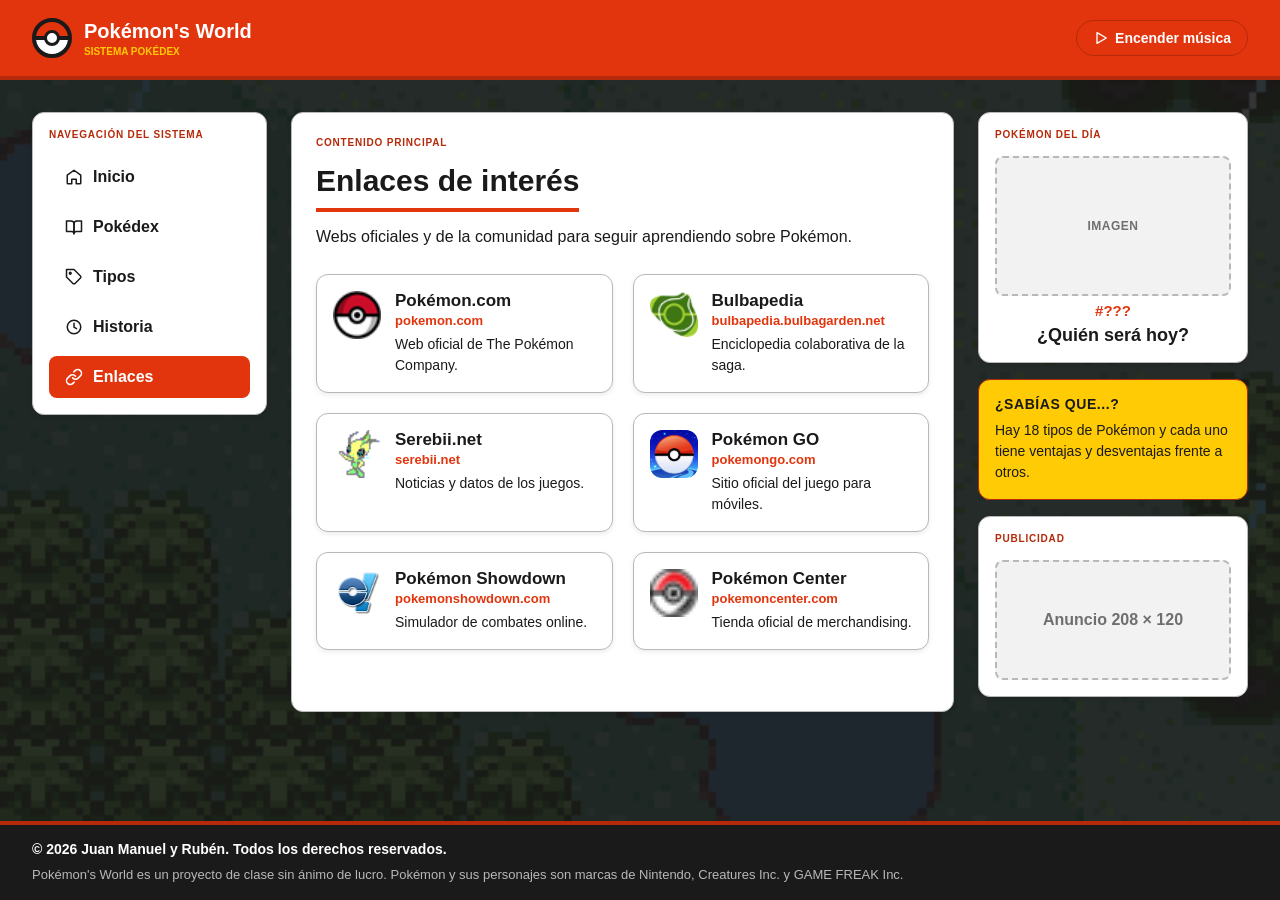
==== commit 9a03c2a9: "feat: musica en todas las vistas con iconos svg y soporte multi-navegador" ====
--- a/enlaces.html
+++ b/enlaces.html
@@ -12,6 +12,10 @@
     <link rel="stylesheet" href="css/style.css" />
   </head>
   <body class="page">
+    <audio id="background-music" autoplay loop>
+      <source src="audio/bg-audio.mp3" type="audio/mpeg" />
+      Tu navegador no soporta el elemento de audio.
+    </audio>
     <!-- Cabecera -->
     <header class="header">
       <div class="header-container">
@@ -24,7 +28,9 @@
           </div>
         </div>
         <!-- Botón de música -->
-        <button class="btn music-button">▶ Desconectar música</button>
+        <button id="music-button" class="btn music-button" type="button" aria-pressed="false">
+          Encender música
+        </button>
       </div>
     </header>
     <!-- Estructura de la página -->
@@ -199,6 +205,7 @@
       </div>
     </footer>
     <script src="js/api.js"></script>
+    <script src="js/dom.js"></script>
     <script src="js/script.js"></script>
   </body>
 </html>
--- a/css/style.css
+++ b/css/style.css
@@ -129,6 +129,49 @@
   background: var(--white);
 }
 
+.header-nav {
+  display: flex;
+  align-items: center;
+  gap: 32px;
+}
+.header-nav a {
+  color: var(--white);
+  text-decoration: none;
+  font-size: 14px;
+  font-weight: 600;
+}
+.header-nav a:hover,
+.header-nav a.active {
+  color: var(--yellow);
+}
+
+#music-button {
+  display: inline-flex;
+  align-items: center;
+  gap: 6px;
+  padding: 9px 16px;
+  border: 1px solid var(--dark-red);
+  border-radius: 999px;
+  background: var(--red);
+  color: var(--white);
+  font-size: 14px;
+  font-weight: 600;
+  cursor: pointer;
+}
+#music-button:hover {
+  background: var(--dark-red);
+}
+.music-icon {
+  width: 16px;
+  height: 16px;
+  flex-shrink: 0;
+  fill: none;
+  stroke: currentColor;
+  stroke-width: 2;
+  stroke-linecap: round;
+  stroke-linejoin: round;
+}
+
 /* REJILLA PRINCIPAL + NAVEGACIÓN LATERAL */
 .page-layout {
   padding: var(--pad);
@@ -427,17 +470,6 @@
   background: var(--red);
   color: var(--white);
 }
-.music-button {
-  padding: 9px 16px;
-  border-color: var(--dark-red);
-  border-radius: 999px;
-  background: var(--red);
-  color: var(--white);
-}
-.music-button:hover {
-  background: var(--dark-red);
-}
-
 /* TARJETAS + REJILLAS */
 .card-grid {
   display: grid;
